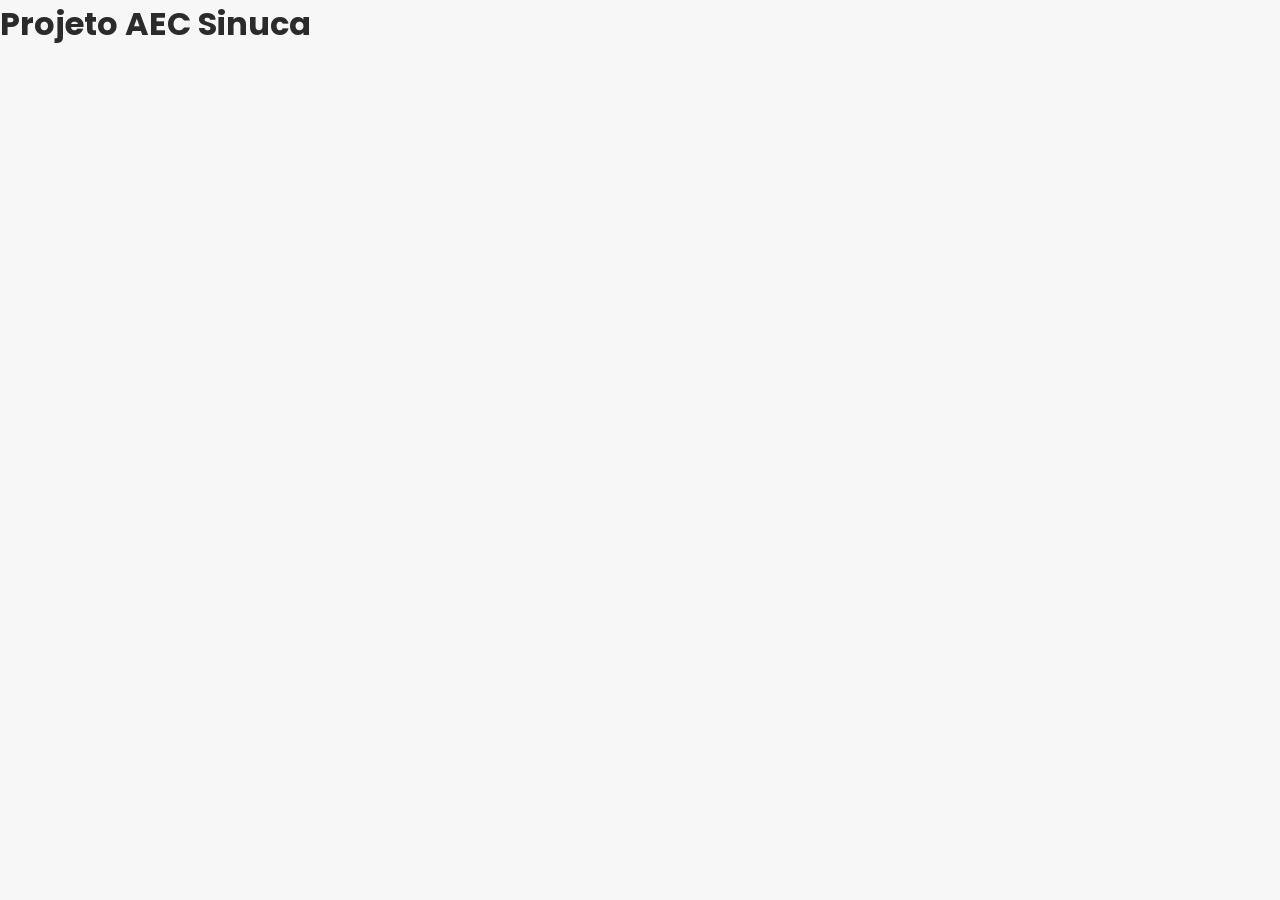
==== index.html @ 1e43daa8 "Visualização da página Home e configuração inicial do CSS e JS." ====
<!DOCTYPE html>
<html lang="pt-BR">

<head>
    <meta charset="UTF-8">
    <meta name="viewport" content="width=device-width, initial-scale=1.0">

    <title>AEC Sinuca</title>

    <link rel="icon" href="assets/favicon.ico">

    <!-- Fonte -->
    <link rel="preconnect" href="https://fonts.googleapis.com">
    <link rel="preconnect" href="https://fonts.gstatic.com" crossorigin>

    <link href="https://fonts.googleapis.com/css2?family=Poppins:wght@300;400;500;600;700&display=swap"
        rel="stylesheet">

    <!-- CSS -->
    <link rel="stylesheet" href="css/variables.css">
    <link rel="stylesheet" href="css/style.css">
    <link rel="stylesheet" href="css/layout.css">
    <link rel="stylesheet" href="css/components.css">
    <link rel="stylesheet" href="css/home.css">
</head>

<body>

    <div id="app"></div>

    <script type="module" src="js/app.js"></script>

</body>

</html>
---- css/variables.css ----
:root {

    /* Paleta */

    --primary: #653245;
    --primary-dark: #522838;
    --primary-light: #815264;

    --background: #f7f7f7;
    --surface: #ffffff;

    --text: #2b2b2b;
    --text-light: #666666;

    --border: #e6e6e6;

    /* Layout */

    --header-height: 72px;

    --radius: 14px;

    --shadow: 0 6px 20px rgba(0,0,0,.08);

    --transition: .25s ease;

}
---- css/style.css ----
*{
    margin:0;
    padding:0;
    box-sizing:border-box;
}

html{

    scroll-behavior:smooth;

}

body{

    background:var(--background);

    color:var(--text);

    font-family:'Poppins',sans-serif;

}

a{

    color:inherit;

    text-decoration:none;

}

button{

    font-family:inherit;

}

img{

    display:block;

    max-width:100%;

}
---- css/layout.css ----
#app{

    min-height:100vh;

}

.container{

    width:min(1200px,90%);

    margin:auto;

}
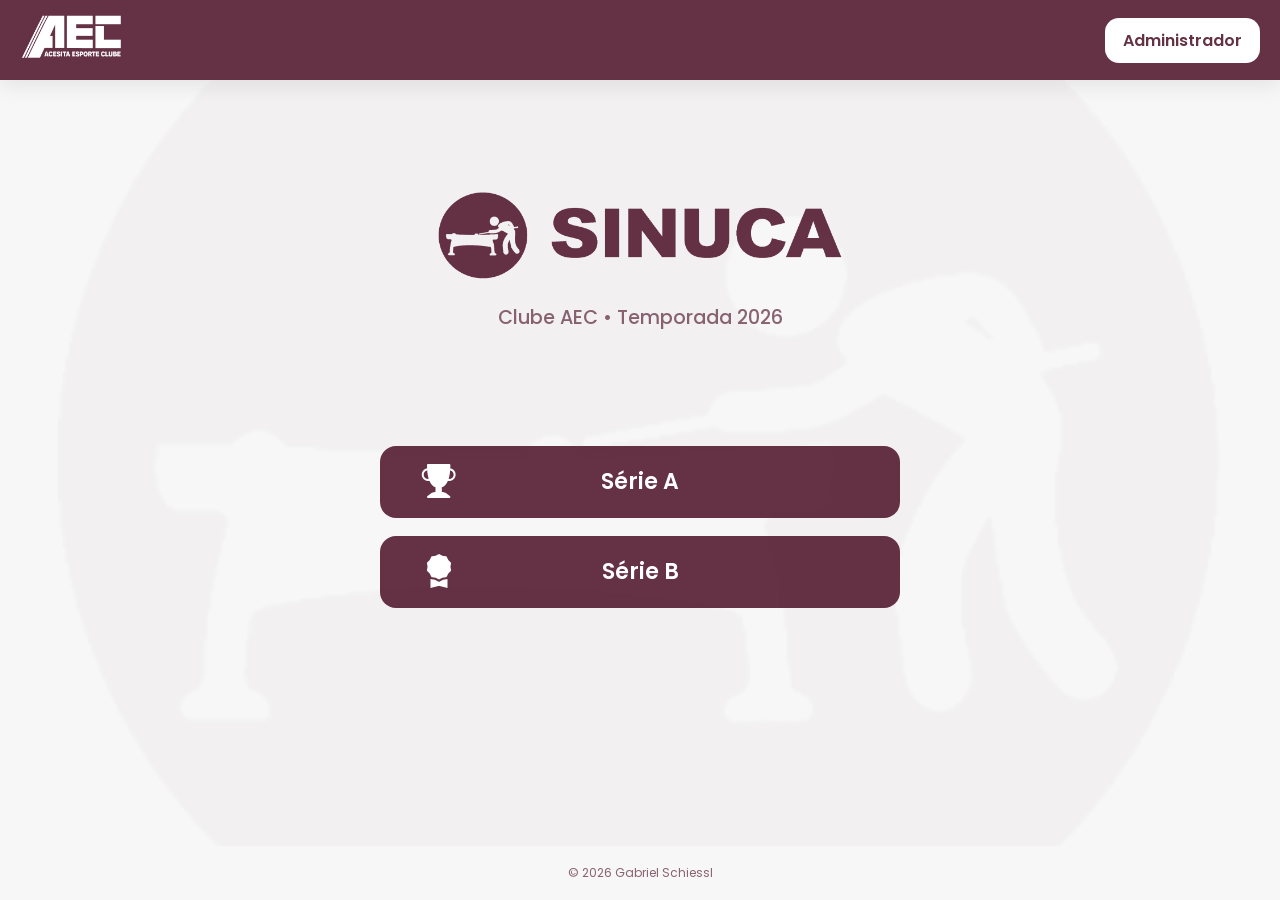
==== commit c379abca: "Página Home MVP." ====
--- a/index.html
+++ b/index.html
@@ -1,35 +1,36 @@
-<!DOCTYPE html>
+<!doctype html>
 <html lang="pt-BR">
-
-<head>
-    <meta charset="UTF-8">
-    <meta name="viewport" content="width=device-width, initial-scale=1.0">
+  <head>
+    <meta charset="UTF-8" />
+    <meta name="viewport" content="width=device-width, initial-scale=1.0" />
 
     <title>AEC Sinuca</title>
 
-    <link rel="icon" href="assets/favicon.ico">
+    <link rel="icon" href="assets/favicon.ico" />
+    <link
+      rel="stylesheet"
+      href="https://cdn.jsdelivr.net/npm/bootstrap-icons@1.13.1/font/bootstrap-icons.min.css"
+    />
+    <!-- Fonte -->
+    <link rel="preconnect" href="https://fonts.googleapis.com" />
+    <link rel="preconnect" href="https://fonts.gstatic.com" crossorigin />
 
-    <!-- Fonte -->
-    <link rel="preconnect" href="https://fonts.googleapis.com">
-    <link rel="preconnect" href="https://fonts.gstatic.com" crossorigin>
-
-    <link href="https://fonts.googleapis.com/css2?family=Poppins:wght@300;400;500;600;700&display=swap"
-        rel="stylesheet">
+    <link
+      href="https://fonts.googleapis.com/css2?family=Poppins:wght@300;400;500;600;700&display=swap"
+      rel="stylesheet"
+    />
 
     <!-- CSS -->
-    <link rel="stylesheet" href="css/variables.css">
-    <link rel="stylesheet" href="css/style.css">
-    <link rel="stylesheet" href="css/layout.css">
-    <link rel="stylesheet" href="css/components.css">
-    <link rel="stylesheet" href="css/home.css">
-</head>
+    <link rel="stylesheet" href="css/variables.css" />
+    <link rel="stylesheet" href="css/style.css" />
+    <link rel="stylesheet" href="css/layout.css" />
+    <link rel="stylesheet" href="css/components.css" />
+    <link rel="stylesheet" href="css/home.css" />
+  </head>
 
-<body>
-
+  <body>
     <div id="app"></div>
 
     <script type="module" src="js/app.js"></script>
-
-</body>
-
-</html>+  </body>
+</html>
--- a/css/variables.css
+++ b/css/variables.css
@@ -1,27 +1,36 @@
 :root {
+  /* Paleta */
 
-    /* Paleta */
+  --primary: #653245;
+  --primary-dark: #522838;
+  --primary-light: #815264;
 
-    --primary: #653245;
-    --primary-dark: #522838;
-    --primary-light: #815264;
+  --background: #f7f7f7;
+  --surface: #ffffff;
 
-    --background: #f7f7f7;
-    --surface: #ffffff;
+  --text: #2b2b2b;
+  --text-light: #666666;
 
-    --text: #2b2b2b;
-    --text-light: #666666;
+  --border: #e6e6e6;
 
-    --border: #e6e6e6;
+  /* Layout */
 
-    /* Layout */
+  --header-height: 80px;
 
-    --header-height: 72px;
+  --radius: 14px;
 
-    --radius: 14px;
+  --shadow: 0 6px 20px rgba(0, 0, 0, 0.08);
 
-    --shadow: 0 6px 20px rgba(0,0,0,.08);
+  --transition: 0.25s ease;
 
-    --transition: .25s ease;
+  /* Espaçamentos */
 
-}+  --spacing-sm: 12px;
+  --spacing-md: 20px;
+  --spacing-lg: 40px;
+  --hero-top-spacing: 60px;
+
+  /* Largura máxima dos botões */
+
+  --button-max-width: 420px;
+}
--- a/css/layout.css
+++ b/css/layout.css
@@ -1,13 +1,105 @@
-#app{
+/* Estrutura principal */
 
-    min-height:100vh;
-
+#app {
+  min-height: 100vh;
+  display: flex;
+  flex-direction: column;
 }
 
-.container{
+/* Cabeçalho */
 
-    width:min(1200px,90%);
+.header {
+  height: var(--header-height);
+  background: var(--primary);
 
-    margin:auto;
+  display: flex;
+  align-items: center;
+  justify-content: space-between;
 
-}+  padding: 0 var(--spacing-md);
+
+  color: white;
+
+  position: sticky;
+  top: 0;
+
+  z-index: 1000;
+
+  box-shadow: var(--shadow);
+}
+
+.header-left,
+.header-center,
+.header-right {
+  display: flex;
+  align-items: center;
+}
+
+.header-left {
+  width: 220px;
+}
+
+.header-center {
+  flex: 1;
+  justify-content: center;
+}
+
+.header-right {
+  gap: 12px;
+  justify-content: flex-end;
+}
+
+.admin-desktop {
+  display: flex;
+}
+
+.admin-mobile {
+  display: none;
+}
+
+/* Conteúdo */
+
+main {
+  flex: 1;
+}
+
+.container {
+  width: min(1200px, 92%);
+  margin: auto;
+}
+
+.logo {
+  height: 70px;
+
+  transition: 0.25s ease;
+}
+
+/* ===========================
+   Responsividade
+=========================== */
+
+@media (max-width: 768px) {
+  .header {
+    padding: 0 16px;
+  }
+
+  .header-left {
+    width: auto;
+  }
+
+  .header-right {
+    width: auto;
+  }
+
+  .logo {
+    height: 56px;
+  }
+
+  .admin-desktop {
+    display: none;
+  }
+
+  .admin-mobile {
+    display: flex;
+  }
+}
--- a/css/components.css
+++ b/css/components.css
@@ -0,0 +1,147 @@
+/* Botão principal */
+
+.btn {
+  border: none;
+
+  cursor: pointer;
+
+  padding: 14px 28px;
+
+  border-radius: var(--radius);
+
+  background: var(--primary);
+
+  color: white;
+
+  font-size: 16px;
+
+  font-weight: 600;
+
+  transition: var(--transition);
+
+  min-height: 56px;
+}
+
+.btn:hover {
+  background: var(--primary-dark);
+}
+
+/* Botão grande */
+
+.btn-large {
+  width: 100%;
+
+  max-width: var(--button-max-width);
+
+  height: 60px;
+
+  font-size: 18px;
+}
+
+.btn-outline {
+  background: white;
+
+  color: var(--primary);
+
+  border: none;
+
+  min-height: 44px;
+
+  padding: 10px 18px;
+}
+
+.btn-outline:hover {
+  background: var(--primary-dark);
+
+  color: white;
+}
+
+.icon-button {
+  width: 44px;
+
+  height: 44px;
+
+  background: none;
+
+  border: none;
+
+  color: white;
+
+  cursor: pointer;
+
+  display: flex;
+
+  align-items: center;
+
+  justify-content: center;
+
+  transition: 0.25s;
+}
+
+.icon-button i {
+  font-size: 30px;
+}
+
+.icon-button:hover {
+  transform: scale(1.12);
+
+  opacity: 0.8;
+}
+
+.menu-button {
+  width: 100%;
+
+  max-width: 520px;
+
+  height: 72px;
+
+  display: grid;
+
+  grid-template-columns: 70px 1fr;
+
+  align-items: center;
+
+  padding: 0 24px;
+
+  border: none;
+
+  border-radius: 16px;
+
+  background: var(--primary);
+
+  color: white;
+
+  cursor: pointer;
+
+  transition: 0.25s;
+}
+
+.menu-button:hover {
+  background: var(--primary-dark);
+
+  transform: translateX(6px);
+}
+
+.menu-button span {
+  font-size: 22px;
+
+  font-weight: 600;
+
+  text-align: center;
+
+  transform: translateX(-35px);
+}
+
+.menu-button i {
+  font-size: 34px;
+
+  justify-self: center;
+}
+
+.trophy-gold {
+  color: #d4af37;
+}
+
+.trophy-silver {
+  color: #c0c0c0;
+}
--- a/css/home.css
+++ b/css/home.css
@@ -0,0 +1,117 @@
+.home-container {
+  display: flex;
+
+  flex-direction: column;
+
+  min-height: calc(100vh - var(--header-height));
+}
+
+main {
+  flex: 1;
+
+  display: flex;
+
+  flex-direction: column;
+}
+
+.hero {
+  flex: 1;
+
+  display: flex;
+
+  flex-direction: column;
+
+  align-items: center;
+
+  justify-content: flex-start;
+
+  padding: 40px 20px 30px;
+
+  position: relative;
+
+  overflow: hidden;
+}
+
+.hero::before {
+  content: "";
+
+  position: absolute;
+
+  inset: 0;
+
+  background: url("../assets/images/esporte_icone_grena.png") center center
+    no-repeat;
+
+  background-size: 95%;
+
+  opacity: 0.03;
+
+  pointer-events: none;
+}
+
+.hero h1 {
+  font-size: clamp(2rem, 6vw, 3rem);
+}
+
+.hero p {
+  font-size: clamp(1rem, 3vw, 1.2rem);
+}
+
+.buttons {
+  width: 100%;
+
+  max-width: 560px;
+
+  margin-top: 30px;
+
+  display: flex;
+
+  flex-direction: column;
+
+  align-items: center;
+
+  gap: 18px;
+}
+
+.hero-logo {
+  width: 430px;
+
+  max-width: 90%;
+
+  margin-top: var(--hero-top-spacing);
+
+  margin-bottom: 16px;
+}
+
+.hero-subtitle {
+  color: var(--primary);
+
+  opacity: 0.75;
+
+  font-size: clamp(1rem, 3vw, 1.2rem);
+
+  font-weight: 500;
+
+  margin-bottom: 84px;
+}
+
+footer {
+  margin-top: auto;
+
+  padding: 18px 0;
+
+  text-align: center;
+
+  color: var(--primary);
+
+  opacity: 0.75;
+
+  font-size: 12px;
+}
+
+@media (max-width: 768px) {
+  .hero {
+    padding: 20px;
+  }
+
+}
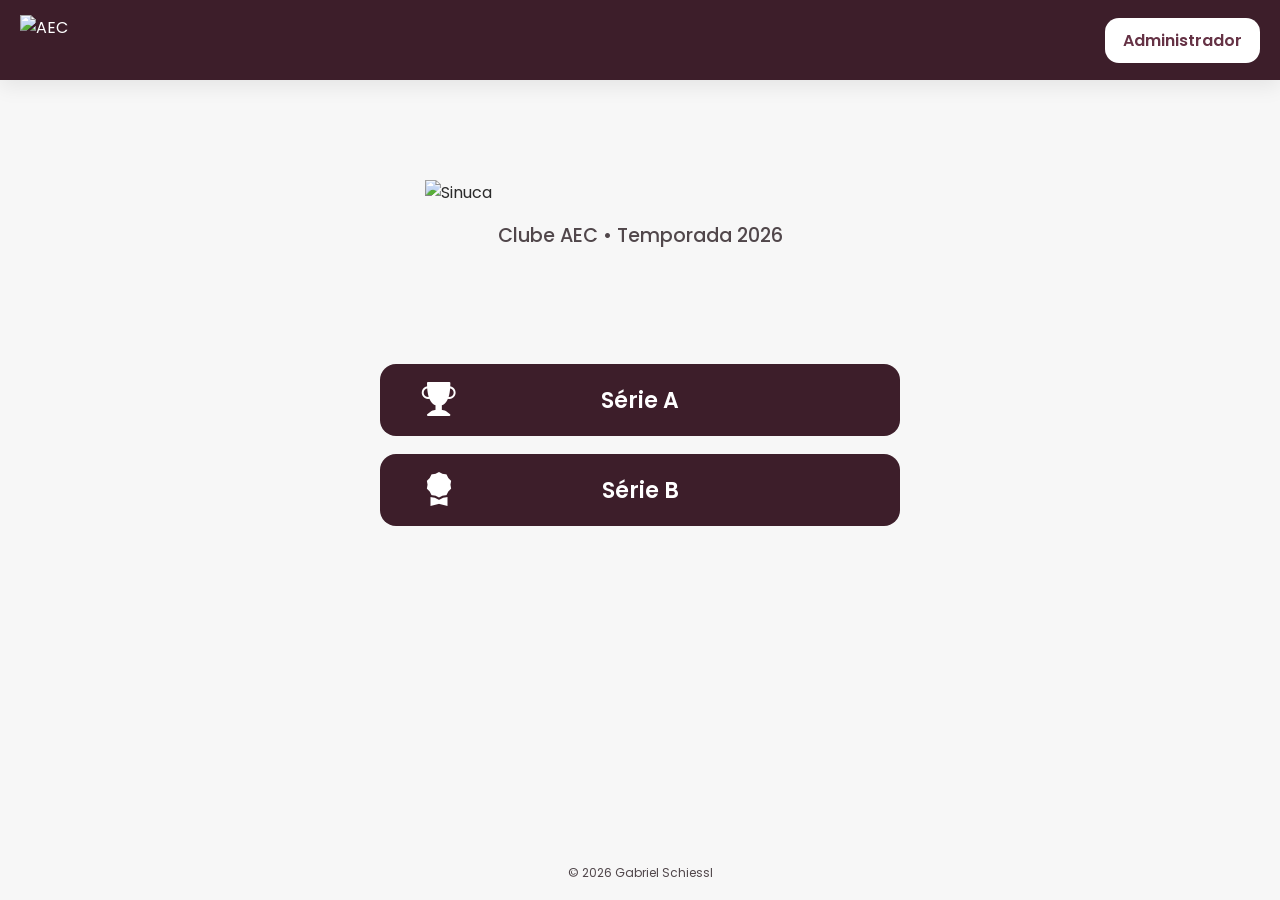
==== commit f9ff36e2: "feat: finalizar navegação e interface da Série A" ====
--- a/index.html
+++ b/index.html
@@ -6,7 +6,23 @@
 
     <title>AEC Sinuca</title>
 
-    <link rel="icon" href="assets/favicon.ico" />
+    <link rel="icon" href="assets/icons/favicon.ico" />
+    <script>
+      const restoredRoute = new URLSearchParams(window.location.search).get("route");
+      const basePath =
+        window.location.hostname === "127.0.0.1" ||
+        window.location.hostname === "localhost"
+          ? ""
+          : "/sinuca-aec";
+
+      if (restoredRoute) {
+        window.history.replaceState(
+          {},
+          "",
+          `${basePath}${restoredRoute}${window.location.hash}`,
+        );
+      }
+    </script>
     <link
       rel="stylesheet"
       href="https://cdn.jsdelivr.net/npm/bootstrap-icons@1.13.1/font/bootstrap-icons.min.css"
--- a/css/variables.css
+++ b/css/variables.css
@@ -4,7 +4,7 @@
   --primary: #653245;
   --primary-dark: #522838;
   --primary-light: #815264;
-
+  --primary-extralight: #d9a6b3;
   --background: #f7f7f7;
   --surface: #ffffff;
 
@@ -33,4 +33,25 @@
   /* Largura máxima dos botões */
 
   --button-max-width: 420px;
+
+  /* ==========================
+    Superfícies do sistema
+  ========================== */
+
+  --page-bg: #1a0d12; /* --surface */
+  --panel-bg: #3d1e2a; /* --card */
+  --surface-darkest: #311821; /* --pitch */
+
+  --border: #5b2d3e;
+  --border-highlight: #7d5161; /* --green-mid */
+
+  --text-primary: #f1edee; /* --text */
+  --text-muted: #b197a0; /* --muted */
+  
+  --text-extralight: rgba(255,255,255,.55); /* cor do texto no tabs */
+  --accent: #714153; /* --green */
+  --group-bg: #25121b; /* Background do group-container */
+  --surface-black: #10070b; /* --dark */
+  --tab-accent: #ab2959; /* cor do tab selecionado */
+  --card-live: #220f16; /* cor do header e border do card de partida ao vivo */
 }
--- a/css/layout.css
+++ b/css/layout.css
@@ -10,7 +10,7 @@
 
 .header {
   height: var(--header-height);
-  background: var(--primary);
+  background: var(--panel-bg);
 
   display: flex;
   align-items: center;
@@ -21,6 +21,7 @@
   color: white;
 
   position: sticky;
+
   top: 0;
 
   z-index: 1000;
@@ -41,7 +42,114 @@
 
 .header-center {
   flex: 1;
-  justify-content: center;
+  position: absolute;
+
+  left: 50%;
+
+  transform: translateX(-50%);
+  pointer-events: none;
+  font-size: 2rem;
+
+  font-weight: 700;
+
+  max-width: 45%;
+
+  white-space: nowrap;
+
+  overflow: hidden;
+
+  text-overflow: ellipsis;
+}
+
+.header-center.has-division-selector {
+  overflow: visible;
+}
+
+.division-selector {
+  position: relative;
+  pointer-events: auto;
+}
+
+.division-selector-toggle {
+  display: flex;
+  align-items: center;
+  gap: 7px;
+  padding: 8px 4px;
+  border: 0;
+  background: transparent;
+  color: inherit;
+  font-size: inherit;
+  font-weight: inherit;
+  cursor: pointer;
+}
+
+.division-selector-arrow {
+  font-size: 0.7rem;
+  transition: transform 0.2s ease;
+}
+
+.division-selector.is-open .division-selector-arrow {
+  transform: rotate(180deg);
+}
+
+.division-dropdown {
+  display: none;
+  position: absolute;
+  top: calc(100% + 8px);
+  left: 0;
+  width: 100%;
+  min-width: 100%;
+  padding: 0;
+  border: 1px solid var(--border);
+  border-radius: 10px;
+  background: var(--panel-bg);
+  box-shadow: var(--shadow);
+}
+
+.division-selector.is-open .division-dropdown {
+  display: block;
+}
+
+.division-dropdown-item {
+  width: 100%;
+  display: flex;
+  align-items: center;
+  gap: 7px;
+  padding: 8px 4px;
+  border: 0;
+  border-radius: 7px;
+  background: transparent;
+  color: white;
+  font-size: inherit;
+  font-weight: inherit;
+  white-space: nowrap;
+  cursor: pointer;
+  transition: background 0.2s ease;
+}
+
+.division-dropdown-item:hover,
+.division-dropdown-item:focus-visible {
+  background: var(--primary-light);
+  outline: none;
+}
+
+.division-dropdown-icon {
+  width: 40px;
+  height: 40px;
+  object-fit: contain;
+}
+
+.division-dropdown-arrow-spacer {
+  width: 0.7rem;
+  flex: 0 0 0.7rem;
+}
+
+.header-center-icon {
+  width: 40px;
+  height: 40px;
+
+  object-fit: contain;
+  margin-right: 8px;
 }
 
 .header-right {
@@ -69,16 +177,30 @@
 }
 
 .logo {
-  height: 70px;
+  height: 50px;
 
   transition: 0.25s ease;
+
+  cursor: pointer;
+
+  user-select: none;
+
+  transition: transform 0.2s ease;
+}
+
+.logo:hover {
+  transform: scale(1.04);
+}
+
+.logo:active {
+  transform: scale(0.98);
 }
 
 /* ===========================
    Responsividade
 =========================== */
 
-@media (max-width: 768px) {
+@media (max-width: 480px) {
   .header {
     padding: 0 16px;
   }
@@ -87,6 +209,15 @@
     width: auto;
   }
 
+  .header-left .logo {
+    height: 35px;
+  }
+
+  .header-center {
+    font-size: 1.7rem;
+    font-weight: 600;
+  }
+
   .header-right {
     width: auto;
   }
@@ -102,4 +233,35 @@
   .admin-mobile {
     display: flex;
   }
-}
+
+  .header-center-icon {
+    width: 30px;
+    height: 30px;
+  }
+
+  .division-selector-toggle .header-center-icon {
+    order: 1;
+  }
+
+  .division-selector-toggle .header-title {
+    order: 2;
+  }
+
+  .division-selector-arrow {
+    order: 3;
+  }
+
+  .division-dropdown-arrow-spacer {
+    order: 3;
+  }
+
+  .division-dropdown-icon {
+    width: 30px;
+    height: 30px;
+    order: 1;
+  }
+
+  .division-dropdown-item span:not(.division-dropdown-arrow-spacer) {
+    order: 2;
+  }
+}
--- a/css/components.css
+++ b/css/components.css
@@ -23,7 +23,7 @@
 }
 
 .btn:hover {
-  background: var(--primary-dark);
+  background: var(--surface-black);
 }
 
 /* Botão grande */
@@ -51,7 +51,7 @@
 }
 
 .btn-outline:hover {
-  background: var(--primary-dark);
+  background: var(--surface-black);
 
   color: white;
 }
@@ -107,7 +107,7 @@
 
   border-radius: 16px;
 
-  background: var(--primary);
+  background: var(--panel-bg);
 
   color: white;
 
@@ -117,7 +117,7 @@
 }
 
 .menu-button:hover {
-  background: var(--primary-dark);
+  background: var(--group-bg);
 
   transform: translateX(6px);
 }
@@ -138,10 +138,739 @@
   justify-self: center;
 }
 
-.trophy-gold {
-  color: #d4af37;
-}
-
-.trophy-silver {
-  color: #c0c0c0;
-}
+/* ABAS DO CAMPEONATO */
+
+.tabs {
+  background: var(--surface-black);
+
+  width: 100%;
+
+  display: flex;
+
+  justify-content: center;
+
+  gap: 8px;
+
+  position: sticky;
+
+  top: var(--header-height);
+
+  z-index: 999;
+
+  box-shadow: 0 2px 8px rgba(0, 0, 0, 0.18);
+}
+
+.tab-button {
+  display: flex;
+  align-items: center;
+  justify-content: center;
+  gap: 7px;
+  flex: 1;
+
+  max-width: 180px;
+
+  height: 48px;
+
+  border: none;
+
+  background: transparent;
+
+  color: var(--text-extralight);
+
+  font-size: 16px;
+
+  font-weight: 600;
+
+  cursor: pointer;
+
+  position: relative;
+
+  transition: 0.25s;
+}
+
+.tab-button i {
+  font-size: 1rem;
+}
+
+.tab-button:hover {
+  color: var(--surface);
+}
+
+/* aba selecionada */
+
+.tab-button.active {
+  color: var(--tab-accent);
+}
+
+/* linha inferior */
+
+.tab-button.active::after {
+  content: "";
+
+  position: absolute;
+
+  bottom: -2px;
+
+  left: 20%;
+
+  width: 60%;
+
+  height: 3px;
+
+  background: var(--tab-accent);
+
+  border-radius: 10px;
+}
+
+.section-heading-title {
+  max-width: 980px;
+  margin: auto;
+  font-family: "Barlow Condensed", sans-serif;
+  font-size: 1.4rem;
+  font-weight: 900;
+  text-transform: uppercase;
+  letter-spacing: 0.06em;
+  color: white;
+  display: flex;
+  align-items: center;
+  gap: 10px;
+}
+
+.section-heading-title i {
+  color: white;
+  font-size: 1.25rem;
+}
+
+.section-heading-title::after {
+  content: "";
+  flex: 1;
+  height: 2px;
+  background: var(--border);
+}
+
+.player {
+  font-weight: 600;
+}
+
+.score {
+  order: 2;
+}
+
+.score-inputs {
+  display: flex;
+
+  align-items: center;
+
+  gap: 8px;
+}
+
+.score-box {
+  width: 52px;
+
+  text-align: center;
+
+  background: var(--panel-bg);
+
+  border: 2px solid var(--border);
+
+  border-radius: 8px;
+
+  color: var(--tab-accent);
+
+  font-size: 1.3rem;
+
+  font-family: "Barlow Condensed", sans-serif;
+
+  font-weight: 700;
+
+  outline: none;
+
+  cursor: pointer;
+
+  padding: 8px 4px;
+}
+
+.score-box:focus {
+  background: var(--panel-bg);
+  border-color: var(--accent);
+}
+
+.score-box:disabled {
+  background: #e9ecef;
+  color: #7f8c8d;
+  cursor: not-allowed;
+  border-color: #bdc3c7;
+}
+
+.score-x {
+  color: var(--text-muted);
+
+  font-size: 1rem;
+
+  font-weight: 800;
+}
+
+.match-footer {
+  padding: 10px 16px;
+
+  border-top: 1px solid var(--border);
+
+  background: rgba(255, 255, 255, 0.02);
+
+  color: var(--text-muted);
+
+  font-size: 0.78rem;
+}
+
+.serie-page {
+  background: var(--page-bg);
+
+  min-height: calc(100vh - var(--header-height));
+
+  width: 100%;
+
+  margin: 0 auto;
+
+  padding: 20px;
+}
+
+.serie-title {
+  font-size: 1.7rem;
+
+  font-weight: 700;
+
+  text-align: center;
+
+  color: var(--text-primary);
+}
+
+.round-select {
+  width: 270px;
+
+  height: 42px;
+
+  padding: 0 14px;
+
+  border-radius: 10px;
+
+  background: var(--panel-bg);
+
+  color: var(--text-primary);
+
+  border: 1px solid var(--border);
+
+  font-size: 15px;
+
+  font-weight: 600;
+
+  cursor: pointer;
+
+  border-color: var(--border);
+}
+
+.round-select:focus {
+  border-color: var(--accent);
+}
+
+.filters {
+  width: 100%;
+
+  display: flex;
+
+  justify-content: center;
+
+  gap: 24px;
+
+  margin-bottom: 25px;
+
+  flex-wrap: wrap;
+
+  position: sticky;
+
+  top: calc(var(--header-height) + 48px);
+
+  z-index: 998;
+
+  padding: 12px 0;
+
+  isolation: isolate;
+}
+
+.filters.is-stuck::before {
+  content: "";
+  position: absolute;
+  z-index: -1;
+  top: 0;
+  bottom: -14px;
+  left: -24px;
+  right: -24px;
+  pointer-events: none;
+  background: linear-gradient(
+    to bottom,
+    var(--panel-bg) 0,
+    var(--panel-bg) calc(100% - 14px),
+    transparent 100%
+  );
+}
+
+.filter-group {
+  display: flex;
+
+  flex-direction: column;
+
+  gap: 8px;
+
+  width: 260px;
+}
+
+.filter-title {
+  display: flex;
+
+  align-items: center;
+
+  gap: 8px;
+
+  color: var(--text-muted);
+
+  font-size: 15px;
+
+  font-weight: 600;
+}
+
+.filter-title i {
+  font-size: 18px;
+}
+
+.round-group {
+  background: var(--group-bg);
+
+  border: 1px dashed var(--tab-accent);
+
+  border-radius: 12px;
+
+  padding: 18px;
+
+  overflow: hidden;
+
+  margin-bottom: 24px;
+
+  box-shadow: var(--shadow);
+}
+
+.round-header {
+  color: white;
+
+  display: flex;
+
+  justify-content: space-between;
+
+  align-items: center;
+
+  flex-wrap: wrap;
+}
+
+.round-status-badge {
+  display: inline-block;
+  padding: 2px 9px;
+  border-radius: 12px;
+  font-size: 0.73rem;
+  font-weight: 700;
+  text-transform: uppercase;
+  letter-spacing: 0.05em;
+}
+
+.round-status-badge.soon {
+  background: #e0f2fe;
+
+  color: #0369a1;
+}
+
+.round-status-badge.live {
+  background: #fee2e2;
+
+  color: #dc2626;
+
+  animation: badgePulse 1.4s ease-in-out infinite;
+}
+
+.round-status-badge.done {
+  background: #93f7a9;
+
+  color: #0a7235;
+}
+
+.round-title {
+  background: var(--surface-darkest);
+
+  color: white;
+
+  border-radius: 6px;
+
+  padding: 4px 16px;
+
+  margin: 0px 0px 14px;
+
+  display: flex;
+
+  align-items: center;
+
+  gap: 10px;
+
+  font-size: 1.05rem;
+
+  font-weight: 700;
+}
+
+.round-title i {
+  font-size: 22px;
+}
+
+.round-matches {
+  display: block;
+}
+
+.round-panel {
+  max-width: 980px;
+
+  margin: 24px auto;
+
+  background: var(--panel-bg);
+
+  border-radius: 12px;
+
+  border: 1px solid var(--border);
+
+  padding: 24px;
+
+  box-shadow: var(--shadow);
+}
+
+.loading-state,
+.error-state {
+  min-height: 180px;
+  display: flex;
+  flex-direction: column;
+  align-items: center;
+  justify-content: center;
+  gap: 14px;
+  color: var(--text-muted);
+  text-align: center;
+}
+
+.loading-spinner {
+  width: 36px;
+  height: 36px;
+  border: 3px solid var(--border);
+  border-top-color: var(--tab-accent);
+  border-radius: 50%;
+  animation: loadingSpin 0.8s linear infinite;
+}
+
+.error-state i {
+  color: var(--tab-accent);
+  font-size: 2rem;
+}
+
+@keyframes loadingSpin {
+  to {
+    transform: rotate(360deg);
+  }
+}
+
+@media (prefers-reduced-motion: reduce) {
+  .loading-spinner {
+    animation-duration: 1.8s;
+  }
+}
+
+.match-card {
+  background: var(--panel-bg);
+
+  border: 1.5px solid var(--border);
+
+  border-radius: 10px;
+
+  overflow: hidden;
+
+  margin-bottom: 12px;
+}
+
+.match-card.live .match-header {
+  background: var(--card-live);
+}
+
+.match-card.live,
+.match-card.live .match-footer {
+  animation: borderPulse 1.4s ease-in-out infinite;
+}
+
+@keyframes borderPulse {
+  0%,
+  100% {
+    border-color: var(--border);
+  }
+
+  50% {
+    border-color: rgba(145, 45, 62, 0.55);
+  }
+}
+
+.live-dot {
+  width: 8px;
+  height: 8px;
+  border-radius: 50%;
+  background: #ff3b30;
+
+  display: inline-block;
+  margin-right: 6px;
+
+  animation: livePulse 1.4s ease-in-out infinite;
+}
+
+@keyframes livePulse {
+  0%,
+  100% {
+    transform: scale(1);
+    opacity: 1;
+  }
+
+  50% {
+    transform: scale(1.35);
+    opacity: 0.45;
+  }
+}
+
+.match-header {
+  background: var(--surface-darkest);
+
+  color: rgba(255, 255, 255, 0.8);
+
+  display: flex;
+
+  justify-content: space-between;
+
+  align-items: center;
+
+  padding: 5px 14px;
+
+  font-size: 0.72rem;
+
+  font-weight: 600;
+
+  letter-spacing: 0.07em;
+
+  text-transform: uppercase;
+}
+
+.match-body {
+  display: flex;
+
+  align-items: center;
+
+  justify-content: space-between;
+
+  padding: 14px 16px;
+  gap: 8px;
+}
+
+.player-name {
+  flex: 1;
+
+  text-align: center;
+
+  color: var(--text-primary);
+
+  font-family: "Barlow Condensed", sans-serif;
+
+  font-size: 1.05rem;
+
+  font-weight: 700;
+}
+
+.match-footer {
+  padding: 8px 16px;
+
+  border-top: 1px solid var(--border);
+
+  font-size: 0.9rem;
+
+  color: var(--text-extralight);
+
+  text-align: center;
+}
+
+.score-box {
+  width: 48px;
+
+  height: 42px;
+
+  border: 2px solid var(--primary-light);
+
+  border-radius: 10px;
+
+  background: white;
+
+  display: flex;
+
+  align-items: center;
+
+  justify-content: center;
+
+  font-size: 1.15rem;
+
+  font-weight: 700;
+
+  color: var(--primary);
+
+  transition: 0.25s;
+}
+
+.score-box select,
+select.score-box {
+  appearance: none;
+
+  outline: none;
+
+  cursor: pointer;
+}
+
+.status-badge {
+  display: inline-block;
+  padding: 2px 9px;
+  border-radius: 12px;
+  font-size: 0.73rem;
+  font-weight: 700;
+  text-transform: uppercase;
+  letter-spacing: 0.05em;
+}
+
+.status-soon {
+  background: #e0f2fe;
+
+  color: #0369a1;
+}
+
+.status-live {
+  background: #fee2e2;
+
+  color: #dc2626;
+
+  animation: badgePulse 1.4s ease-in-out infinite;
+}
+
+.status-done {
+  background: #93f7a9;
+
+  color: #0a7235;
+}
+
+@keyframes badgePulse {
+  0%,
+  100% {
+    opacity: 1;
+  }
+
+  50% {
+    opacity: 0.55;
+  }
+}
+
+@media (max-width: 680px) {
+  .round-header {
+    display: flex;
+    align-items: flex-start;
+    justify-content: space-between;
+    gap: 12px;
+    flex-wrap: nowrap;
+    margin: 0 0 14px;
+  }
+
+  .round-status-badges {
+    display: flex;
+    flex-direction: column;
+    align-items: flex-end;
+    gap: 5px;
+    flex-wrap: nowrap;
+    margin-left: auto;
+  }
+
+  .round-status-badge {
+    justify-content: center;
+    width: max-content;
+  }
+}
+
+@media (max-width: 480px) {
+  .tabs {
+    bottom: 0;
+
+    border-bottom: none;
+  }
+
+  .tab-button {
+    font-size: 14px;
+  }
+
+  .player-name {
+    font-size: 1rem;
+  }
+
+  .score {
+    order: 3;
+  }
+
+  .filters {
+    flex-direction: row;
+
+    align-items: flex-start;
+
+    gap: 10px;
+  }
+
+  .filter-group {
+    flex: 1;
+    min-width: 0;
+    width: auto;
+  }
+
+  .filter-title {
+    min-height: 38px;
+    font-size: 12px;
+    line-height: 1.25;
+  }
+
+  .round-select {
+    max-width: none;
+    width: 100%;
+    padding: 0 8px;
+    font-size: 12px;
+  }
+
+  .match-body {
+    flex-direction: column;
+    gap: 10px;
+  }
+
+  .player-name {
+    font-size: 1rem;
+  }
+
+  .score-box {
+    width: 48px;
+
+    font-size: 1.1rem;
+  }
+
+  .status-badge {
+    align-self: flex-start;
+  }
+
+  .round-panel {
+    padding: 18px;
+  }
+
+  .filters.is-stuck::before {
+    left: -18px;
+    right: -18px;
+  }
+}
--- a/css/home.css
+++ b/css/home.css
@@ -30,23 +30,6 @@
   position: relative;
 
   overflow: hidden;
-}
-
-.hero::before {
-  content: "";
-
-  position: absolute;
-
-  inset: 0;
-
-  background: url("../assets/images/esporte_icone_grena.png") center center
-    no-repeat;
-
-  background-size: 95%;
-
-  opacity: 0.03;
-
-  pointer-events: none;
 }
 
 .hero h1 {
@@ -84,7 +67,7 @@
 }
 
 .hero-subtitle {
-  color: var(--primary);
+  color: var(--page-bg);
 
   opacity: 0.75;
 
@@ -102,16 +85,27 @@
 
   text-align: center;
 
-  color: var(--primary);
+  color: var(--page-bg);
 
   opacity: 0.75;
 
   font-size: 12px;
+  
+  background: none;
 }
 
-@media (max-width: 768px) {
+.footer-light {
+
+    color: var(--text-primary);
+
+}
+
+@media (max-width: 480px) {
   .hero {
     padding: 20px;
   }
 
+  .hero::before {
+  background-size: 95%;
 }
+}
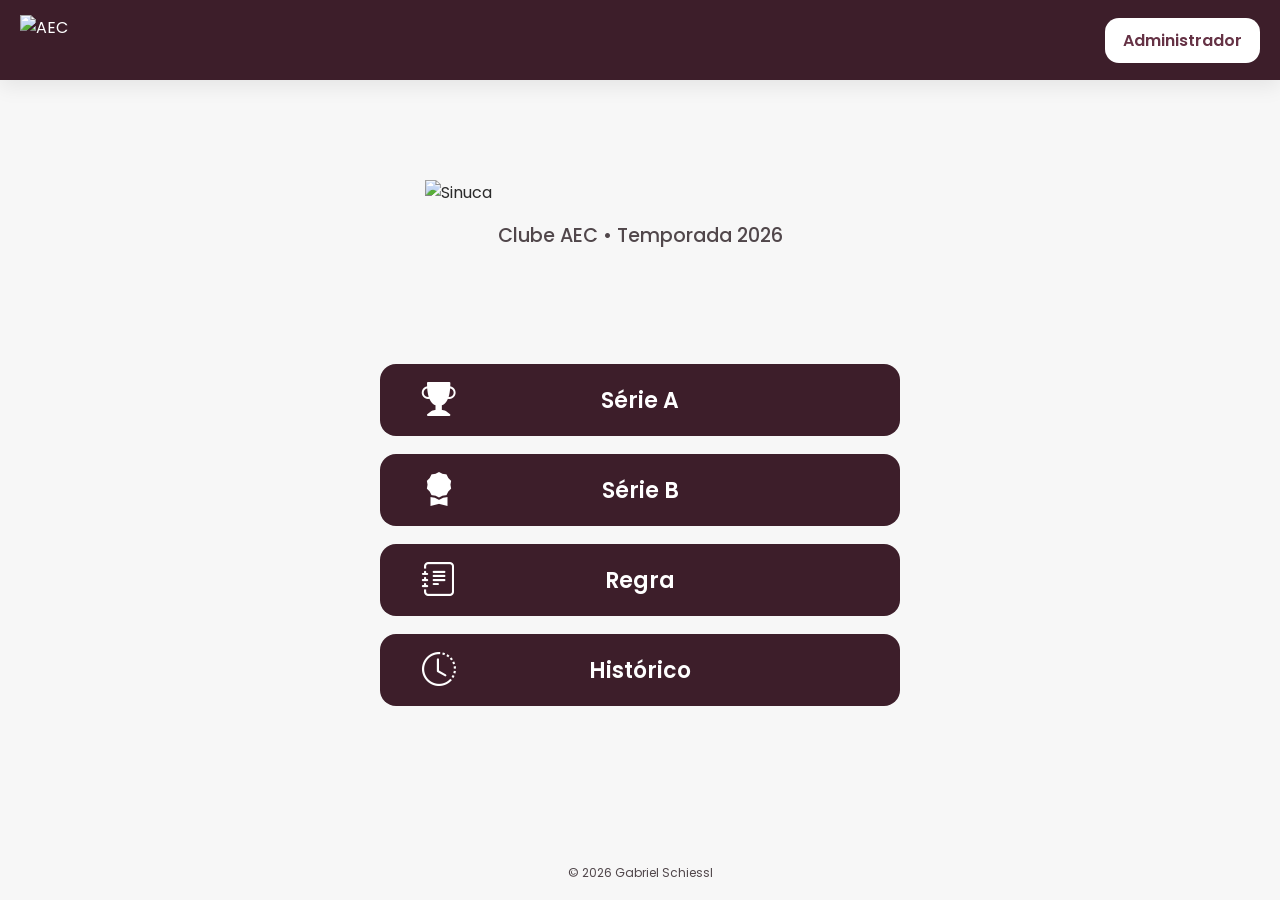
==== commit 70d98492: "Migração para MySQL." ====
--- a/index.html
+++ b/index.html
@@ -8,7 +8,8 @@
 
     <link rel="icon" href="assets/icons/favicon.ico" />
     <script>
-      const restoredRoute = new URLSearchParams(window.location.search).get("route");
+      const routeParams = new URLSearchParams(window.location.search);
+      const restoredRoute = routeParams.get("route");
       const basePath =
         window.location.hostname === "127.0.0.1" ||
         window.location.hostname === "localhost"
@@ -16,10 +17,12 @@
           : "/sinuca-aec";
 
       if (restoredRoute) {
+        routeParams.delete("route");
+        const remainingQuery = routeParams.toString();
         window.history.replaceState(
           {},
           "",
-          `${basePath}${restoredRoute}${window.location.hash}`,
+          `${basePath}${restoredRoute}${remainingQuery ? `?${remainingQuery}` : ""}${window.location.hash}`,
         );
       }
     </script>
@@ -32,7 +35,7 @@
     <link rel="preconnect" href="https://fonts.gstatic.com" crossorigin />
 
     <link
-      href="https://fonts.googleapis.com/css2?family=Poppins:wght@300;400;500;600;700&display=swap"
+      href="https://fonts.googleapis.com/css2?family=Barlow+Condensed:wght@700;900&family=Poppins:wght@300;400;500;600;700&display=swap"
       rel="stylesheet"
     />
 
@@ -42,6 +45,7 @@
     <link rel="stylesheet" href="css/layout.css" />
     <link rel="stylesheet" href="css/components.css" />
     <link rel="stylesheet" href="css/home.css" />
+    <script src="https://accounts.google.com/gsi/client" async defer></script>
   </head>
 
   <body>
--- a/css/style.css
+++ b/css/style.css
@@ -7,6 +7,10 @@
 html{
 
     scroll-behavior:smooth;
+
+    -webkit-text-size-adjust:100%;
+
+    text-size-adjust:100%;
 
 }
 
@@ -40,4 +44,4 @@
 
     max-width:100%;
 
-}+}
--- a/css/layout.css
+++ b/css/layout.css
@@ -71,10 +71,12 @@
 }
 
 .division-selector-toggle {
+  position: relative;
   display: flex;
   align-items: center;
+  justify-content: center;
   gap: 7px;
-  padding: 8px 4px;
+  padding: 8px 24px;
   border: 0;
   background: transparent;
   color: inherit;
@@ -84,8 +86,14 @@
 }
 
 .division-selector-arrow {
+  position: absolute;
+  left: 6px;
   font-size: 0.7rem;
   transition: transform 0.2s ease;
+}
+
+.division-selector-toggle .header-center-icon {
+  margin-right: 6px;
 }
 
 .division-selector.is-open .division-selector-arrow {
@@ -114,6 +122,7 @@
   width: 100%;
   display: flex;
   align-items: center;
+  justify-content: center;
   gap: 7px;
   padding: 8px 4px;
   border: 0;
@@ -136,12 +145,8 @@
 .division-dropdown-icon {
   width: 40px;
   height: 40px;
+  margin-right: 6px;
   object-fit: contain;
-}
-
-.division-dropdown-arrow-spacer {
-  width: 0.7rem;
-  flex: 0 0 0.7rem;
 }
 
 .header-center-icon {
@@ -165,6 +170,43 @@
   display: none;
 }
 
+.admin-header-session.is-hidden {
+  display: none !important;
+}
+
+.admin-title-logo {
+  display: block;
+  width: 170px;
+  max-height: 58px;
+  object-fit: contain;
+}
+
+@media (max-width: 560px) {
+  .header-left {
+    width: auto;
+  }
+
+  .header-left .logo {
+    height: 35px;
+  }
+
+  .admin-desktop {
+    display: none;
+  }
+
+  .admin-mobile {
+    display: flex;
+  }
+
+  .rules-title-icon {
+    display: none;
+  }
+
+  .header-center .rules-title-text {
+    font-size: 1.25rem;
+  }
+}
+
 /* Conteúdo */
 
 main {
@@ -234,6 +276,11 @@
     display: flex;
   }
 
+  .admin-title-logo {
+    width: 118px;
+    max-height: 48px;
+  }
+
   .header-center-icon {
     width: 30px;
     height: 30px;
@@ -248,11 +295,15 @@
   }
 
   .division-selector-arrow {
+    position: static;
     order: 3;
-  }
-
-  .division-dropdown-arrow-spacer {
-    order: 3;
+    margin-left: 4px;
+    flex: 0 0 auto;
+  }
+
+  .division-selector-toggle {
+    gap: 7px;
+    padding: 8px 6px;
   }
 
   .division-dropdown-icon {
@@ -261,7 +312,61 @@
     order: 1;
   }
 
-  .division-dropdown-item span:not(.division-dropdown-arrow-spacer) {
+  .division-dropdown-item span {
     order: 2;
   }
 }
+
+@media (max-width: 414px) {
+  .header-left .logo {
+    height: 31px;
+  }
+
+  .header-center {
+    font-size: 1.5rem;
+  }
+
+  .division-selector-toggle .header-center-icon,
+  .division-dropdown-icon {
+    width: 27px;
+    height: 27px;
+  }
+}
+
+@media (max-width: 360px) {
+  :root {
+    --header-height: 70px;
+  }
+
+  .header {
+    padding-inline: 12px;
+  }
+
+  .header-left .logo {
+    height: 27px;
+  }
+
+  .header-center {
+    font-size: 1.25rem;
+  }
+
+  .division-selector-toggle {
+    gap: 3px;
+    padding-inline: 3px;
+  }
+
+  .division-selector-toggle .header-center-icon,
+  .division-dropdown-icon {
+    width: 23px;
+    height: 23px;
+  }
+
+  .division-selector-toggle .header-center-icon {
+    margin-right: 1px;
+  }
+
+  .division-selector-arrow {
+    margin-left: 1px;
+    font-size: 0.6rem;
+  }
+}
--- a/css/components.css
+++ b/css/components.css
@@ -179,7 +179,9 @@
 
   font-size: 16px;
 
-  font-weight: 600;
+  font-family: "Poppins", sans-serif;
+
+  font-weight: 700;
 
   cursor: pointer;
 
@@ -248,6 +250,40 @@
   background: var(--border);
 }
 
+.section-heading-actions { max-width:980px; margin:auto; display:flex; align-items:center; gap:14px; }
+.section-heading-actions .section-heading-title { min-width:0; flex:1; }
+.pdf-export-button { min-height:38px; padding:8px 13px; display:inline-flex; align-items:center; justify-content:center; gap:7px; white-space:nowrap; font-size:.78rem; }
+.history-export-toolbar { margin:18px 0 4px; display:flex; justify-content:flex-end; }
+.pdf-export-root { display:none; }
+.pdf-export-root.is-preparing { position:fixed; top:0; left:-100000px; z-index:-1; display:block; width:max-content; max-width:none; visibility:hidden; }
+.pdf-export-root.is-preparing .pdf-export-content,.pdf-export-root.is-preparing table { width:max-content; max-width:none; }
+
+@media (max-width: 480px) {
+  .section-heading-actions { align-items:stretch; flex-direction:column; }
+  .section-heading-actions .pdf-export-button,.history-export-toolbar .pdf-export-button { width:100%; }
+  .history-export-toolbar { justify-content:stretch; }
+}
+
+@media print {
+  html,body { width:auto !important; min-width:0 !important; height:auto !important; overflow:visible !important; background:#10070b !important; }
+  body > :not(.pdf-export-root) { display:none !important; }
+  .pdf-export-root { box-sizing:border-box; display:block !important; color:#f1edee; background:#10070b; print-color-adjust:exact; -webkit-print-color-adjust:exact; }
+  .pdf-export-header { margin:0 0 8mm; padding:0 0 4mm; border-bottom:2px solid #7d5161; }
+  .pdf-export-header h1 { margin:0; color:#f1edee; font-family:"Barlow Condensed",sans-serif; font-size:18pt; }
+  .pdf-export-header p { margin:2mm 0 0; color:#b197a0; font-size:9pt; }
+  .pdf-export-content { width:100%; }
+  .pdf-export-content .round-group { width:100%; margin:0 0 6mm; padding:5mm; overflow:visible; box-shadow:none; break-inside:auto; page-break-inside:auto; }
+  .pdf-export-content .round-header { break-after:avoid; page-break-after:avoid; }
+  .pdf-export-content .match-card { break-inside:avoid; page-break-inside:avoid; box-shadow:none; }
+  .pdf-export-content table { width:100% !important; min-width:0 !important; table-layout:auto; font-size:8pt; }
+  .pdf-export-content th,.pdf-export-content td { position:static !important; min-width:0 !important; width:auto !important; padding:2.2mm 2mm !important; }
+  .pdf-export-content th::after,.pdf-export-content td::after { display:none !important; }
+  .pdf-export-results table { table-layout:fixed; font-size:6.5pt; }
+  .pdf-export-results th,.pdf-export-results td { padding:1.5mm .8mm !important; }
+  .pdf-export-results .results-player { width:25mm !important; max-width:25mm !important; white-space:normal; }
+  .pdf-export-results .result-marker { width:6mm; height:6mm; border-radius:1.5mm; font-size:6pt; }
+}
+
 .player {
   font-weight: 600;
 }
@@ -370,6 +406,36 @@
 
 .round-select:focus {
   border-color: var(--accent);
+}
+
+.history-page { min-width:0; overflow-x:clip; }
+.history-panel { box-sizing:border-box; width:min(980px,100%); max-width:100%; min-width:0; padding-top:18px; overflow:visible; }
+.history-panel > section,.history-panel [data-history-rounds],.history-panel .stats-panel { min-width:0; max-width:100%; }
+.history-panel .stats-panel { width:100%; min-height:180px; margin:0; padding:0; border:0; border-radius:0; background:transparent; box-shadow:none; overflow:hidden; }
+.history-panel .stats-table-scroll { box-sizing:border-box; max-width:100%; }
+.history-intro { margin:0 0 18px; display:flex; align-items:end; justify-content:space-between; gap:20px; }
+.history-intro > div { min-width:0; }
+.history-intro p { overflow-wrap:anywhere; }
+.history-intro h1 { margin:0 0 4px; color:var(--text-primary); }
+.history-intro p { margin:0; color:var(--text-muted); }
+.history-selectors { display:grid; grid-template-columns:repeat(2,minmax(130px,1fr)); gap:10px; }
+.history-selectors label { display:flex; flex-direction:column; gap:5px; color:var(--text-muted); font-size:.75rem; font-weight:700; }
+.history-selectors .round-select { width:100%; }
+
+@media (max-width: 600px) {
+  .history-intro { align-items:stretch; flex-direction:column; }
+  .history-selectors { grid-template-columns:repeat(2,minmax(0,1fr)); }
+}
+
+.round-select,
+.admin-select {
+  -webkit-appearance: none;
+  appearance: none;
+  padding-right: 32px;
+  background-image: url("data:image/svg+xml,%3Csvg xmlns='http://www.w3.org/2000/svg' width='12' height='8' viewBox='0 0 12 8' fill='none'%3E%3Cpath d='M1 1.25 6 6.25 11 1.25' stroke='%23f7edf1' stroke-width='1.8' stroke-linecap='round' stroke-linejoin='round'/%3E%3C/svg%3E");
+  background-repeat: no-repeat;
+  background-position: right 11px center;
+  background-size: 12px 8px;
 }
 
 .filters {
@@ -462,11 +528,11 @@
 
   display: flex;
 
+  flex-wrap: wrap;
+
   justify-content: space-between;
 
   align-items: center;
-
-  flex-wrap: wrap;
 }
 
 .round-status-badge {
@@ -490,7 +556,7 @@
 
   color: #dc2626;
 
-  animation: badgePulse 1.4s ease-in-out infinite;
+  /* animation: badgePulse 1.4s ease-in-out infinite; */
 }
 
 .round-status-badge.done {
@@ -519,6 +585,14 @@
   font-size: 1.05rem;
 
   font-weight: 700;
+
+  flex-shrink: 0;
+
+  white-space: nowrap;
+}
+
+.round-status-label.compact {
+  display: none;
 }
 
 .round-title i {
@@ -543,6 +617,194 @@
   padding: 24px;
 
   box-shadow: var(--shadow);
+}
+
+.stats-panel {
+  max-width: 980px;
+  min-height: 180px;
+  margin: 24px auto;
+  padding: 24px;
+  border: 1px solid var(--border);
+  border-radius: 12px;
+  background: var(--panel-bg);
+  box-shadow: var(--shadow);
+}
+
+.stats-table-scroll {
+  width: 100%;
+  overflow-x: auto;
+  border: 1px solid var(--border);
+  border-radius: 10px;
+}
+
+.stats-table {
+  width: 100%;
+  border-collapse: collapse;
+  color: var(--text-primary);
+  background: var(--group-bg);
+}
+
+.stats-table th,
+.stats-table td {
+  padding: 10px 12px;
+  border-bottom: 1px solid var(--border);
+  text-align: center;
+  white-space: nowrap;
+}
+
+.stats-table th {
+  background: var(--surface-darkest);
+  color: var(--text-muted);
+  font-size: 0.78rem;
+  text-transform: uppercase;
+  letter-spacing: 0.04em;
+}
+
+.stats-table tbody tr:last-child td {
+  border-bottom: 0;
+}
+
+.classification-table th:first-child,
+.classification-table td:first-child,
+.classification-table th:nth-child(2),
+.classification-table td:nth-child(2),
+.results-table th:first-child,
+.results-table td:first-child,
+.results-table th:nth-child(2),
+.results-table td:nth-child(2) {
+  position: sticky;
+  background: var(--group-bg);
+}
+
+.classification-table th:first-child,
+.classification-table td:first-child { left: 0; min-width: 96px; width: 96px; z-index: 2; }
+.classification-table th:nth-child(2),
+.classification-table td:nth-child(2) { left: 96px; z-index: 2; }
+.results-table th:first-child,
+.results-table td:first-child { left: 0; min-width: 48px; width: 48px; z-index: 2; }
+.results-table th:nth-child(2),
+.results-table td:nth-child(2) { left: 48px; z-index: 2; }
+.classification-table th:nth-child(2),
+.classification-table td:nth-child(2),
+.results-table th:nth-child(2),
+.results-table td:nth-child(2) { --sticky-fade-color:var(--group-bg); }
+.classification-table th:nth-child(2)::after,
+.classification-table td:nth-child(2)::after,
+.results-table th:nth-child(2)::after,
+.results-table td:nth-child(2)::after {
+  content:"";
+  position:absolute;
+  top:0;
+  bottom:0;
+  right:-14px;
+  width:14px;
+  pointer-events:none;
+  background:linear-gradient(to right,var(--sticky-fade-color),transparent);
+}
+.classification-table thead th:first-child,
+.classification-table thead th:nth-child(2),
+.results-table thead th:first-child,
+.results-table thead th:nth-child(2) { z-index: 4; background: var(--surface-darkest); }
+.classification-table thead th:nth-child(2),
+.results-table thead th:nth-child(2) { --sticky-fade-color:var(--surface-darkest); }
+.classification-row.lider td:first-child,
+.classification-row.lider td:nth-child(2),
+.classification-row.acesso td:first-child,
+.classification-row.acesso td:nth-child(2) { background: rgb(31, 57, 43); }
+.classification-row.lider td:nth-child(2),
+.classification-row.acesso td:nth-child(2) { --sticky-fade-color:rgb(31, 57, 43); }
+.classification-row.rebaixamento td:first-child,
+.classification-row.rebaixamento td:nth-child(2) { background: rgb(67, 31, 38); }
+.classification-row.rebaixamento td:nth-child(2) { --sticky-fade-color:rgb(67, 31, 38); }
+
+.classification-player,
+.results-player {
+  min-width: 112px;
+  text-align: left !important;
+  font-weight: 600;
+}
+
+.classification-player {
+  width: 28%;
+}
+
+.results-player {
+  width: 112px;
+  max-width: 112px;
+}
+
+.classification-position {
+  font-weight: 800;
+}
+
+.classification-position-content {
+  display: flex;
+  align-items: center;
+  justify-content: center;
+  gap: 6px;
+}
+
+.classification-medal {
+  font-size: 1.05rem;
+  line-height: 1;
+}
+
+.classification-row.lider,
+.classification-row.acesso {
+  background: rgba(34, 197, 94, 0.16);
+}
+
+.classification-row.rebaixamento {
+  background: rgba(239, 68, 68, 0.16);
+}
+
+.results-table {
+  width: max-content;
+  min-width: 100%;
+}
+
+.results-table th:not(:nth-child(2)),
+.results-table td:not(:nth-child(2)) {
+  min-width: 48px;
+}
+
+.results-table td {
+  vertical-align: middle;
+}
+
+.result-marker {
+  width: 30px;
+  height: 30px;
+  display: flex;
+  align-items: center;
+  justify-content: center;
+  margin: 0 auto;
+  border-radius: 7px;
+  font-size: 0.78rem;
+  font-weight: 800;
+}
+
+.result-marker.pending {
+  background: rgba(255, 255, 255, 0.12);
+}
+
+.result-marker.victory {
+  background: #22c55e;
+  color: #07150c;
+}
+
+.result-marker.defeat {
+  background: #ef4444;
+  color: white;
+}
+
+.stats-empty {
+  min-height: 130px;
+  display: flex;
+  align-items: center;
+  justify-content: center;
+  color: var(--text-muted);
+  text-align: center;
 }
 
 .loading-state,
@@ -583,6 +845,470 @@
   }
 }
 
+/* ADMINISTRAÇÃO */
+
+.admin-layout {
+  min-width: 0;
+  background: var(--page-bg);
+}
+
+.admin-page {
+  min-width: 0;
+  min-height: calc(100vh - var(--header-height) - 54px);
+  padding: 32px 20px;
+  display: flex;
+  flex: 1;
+  flex-direction: row;
+  justify-content: center;
+  align-items: center;
+  background: var(--page-bg);
+}
+
+.admin-card {
+  width: 100%;
+  max-width: 720px;
+  padding: 32px;
+  border: 1px solid var(--border);
+  border-radius: 16px;
+  background: var(--panel-bg);
+  color: var(--text-primary);
+  box-shadow: var(--shadow);
+}
+
+.admin-login-card {
+  max-width: 480px;
+  text-align: center;
+}
+
+.admin-card h1 {
+  margin: 10px 0;
+}
+
+.admin-card-icon {
+  color: var(--tab-accent);
+  font-size: 3rem;
+}
+
+.google-signin-button {
+  min-height: 44px;
+  margin: 24px auto 14px;
+  display: flex;
+  justify-content: center;
+}
+
+.admin-privacy-note,
+.admin-intro,
+.admin-profile span,
+.admin-profile small {
+  color: var(--text-muted);
+}
+
+.admin-privacy-note {
+  font-size: 0.78rem;
+}
+
+.admin-message {
+  max-width: 100%;
+  margin-top: 18px;
+  padding: 10px 12px;
+  border-radius: 8px;
+  overflow-wrap: anywhere;
+  word-break: break-word;
+}
+
+.error-state-inline {
+  color: #fecaca;
+  background: rgba(239, 68, 68, 0.14);
+}
+
+.admin-profile {
+  display: flex;
+  align-items: center;
+  gap: 14px;
+  margin-bottom: 24px;
+}
+
+.admin-profile img,
+.admin-profile > i {
+  width: 52px;
+  height: 52px;
+  border-radius: 50%;
+}
+
+.admin-profile > i {
+  display: grid;
+  place-items: center;
+  font-size: 3rem;
+}
+
+.admin-profile div {
+  display: flex;
+  flex-direction: column;
+}
+
+.admin-profile small {
+  overflow-wrap: anywhere;
+}
+
+.admin-mode-banner {
+  padding: 14px 16px;
+  display: flex;
+  align-items: center;
+  gap: 12px;
+  border: 1px solid var(--border);
+  border-radius: 10px;
+  background: rgba(255, 255, 255, 0.04);
+}
+
+.admin-mode-banner i {
+  font-size: 1.4rem;
+}
+
+.admin-mode-banner div {
+  display: flex;
+  flex-direction: column;
+}
+
+.admin-mode-banner span {
+  color: var(--text-muted);
+  font-size: 0.85rem;
+}
+
+.admin-dashboard.is-editing .admin-mode-banner {
+  border-color: var(--tab-accent);
+  background: rgba(145, 45, 62, 0.14);
+}
+
+.admin-actions {
+  margin-top: 24px;
+  display: flex;
+  gap: 12px;
+  flex-wrap: wrap;
+}
+
+.admin-actions .btn {
+  display: inline-flex;
+  align-items: center;
+  justify-content: center;
+  gap: 8px;
+}
+
+.btn-admin-secondary {
+  color: var(--text-primary);
+  background: transparent;
+  border: 1px solid var(--border);
+}
+
+.admin-actions .btn:disabled {
+  cursor: default;
+  opacity: 0.7;
+}
+
+.admin-mode-action {
+  margin: 14px 0 24px;
+}
+
+.admin-mode-action .btn {
+  width: 100%;
+}
+
+.admin-management-tabs { margin-top:22px; display:grid; grid-template-columns:repeat(4,minmax(0,1fr)); border-bottom:1px solid var(--border); }
+.admin-management-tabs button { min-height:46px; border:0; border-bottom:2px solid transparent; background:transparent; color:var(--text-muted); font:inherit; font-weight:700; cursor:pointer; }
+.admin-management-tabs button.active { border-bottom-color:var(--tab-accent); color:var(--tab-accent); background:rgba(145,45,62,.08); }
+[data-admin-tool-section][hidden] { display:none !important; }
+
+.admin-matches-module { margin-top: 26px; padding-top: 22px; border-top: 1px solid var(--border); }
+.admin-participants-module { margin-top:26px; padding-top:22px; border-top:1px solid var(--border); }
+.admin-players-module { margin-top:26px; padding-top:22px; border-top:1px solid var(--border); }
+.admin-seasons-module { margin-top:26px; padding-top:22px; border-top:1px solid var(--border); }
+.admin-season-create { margin:14px 0; display:flex; align-items:end; gap:12px; }
+.admin-season-create label { flex:1; display:flex; flex-direction:column; gap:5px; color:var(--text-muted); font-size:.75rem; }
+.admin-season-create-legacy { margin-top:-6px; padding-top:14px; border-top:1px dashed var(--border); }
+.admin-season-create-legacy .admin-select { width:100%; }
+.admin-season-import-actions { display:flex; flex-wrap:wrap; gap:8px; }
+.admin-season-import-actions .btn { box-sizing:border-box; min-width:0; padding-right:14px; padding-left:14px; display:inline-flex; align-items:center; justify-content:center; gap:7px; line-height:1.2; text-align:center; white-space:nowrap; }
+.admin-season-import-actions .btn i { flex:0 0 auto; margin:0; }
+.admin-season-import-note { margin:-6px 0 16px; color:var(--text-muted); font-size:.72rem; }
+
+@media (max-width: 720px) {
+  .admin-season-create-legacy { display:grid; grid-template-columns:minmax(0,1fr); align-items:stretch; }
+  .admin-season-import-actions { display:grid; grid-template-columns:repeat(2,minmax(0,1fr)); }
+  .admin-season-import-actions .btn { width:100%; min-width:0; }
+}
+
+@media (max-width: 500px) {
+  .admin-season-import-actions { grid-template-columns:minmax(0,1fr); }
+}
+.loading-spinner-inline { width:16px; height:16px; margin:0 6px 0 0; display:inline-block; vertical-align:middle; }
+.admin-season-summary { margin-bottom:8px; padding:12px; display:grid; grid-template-columns:minmax(0,1fr) auto auto; align-items:center; gap:12px; border:1px solid var(--border); border-radius:10px; background:var(--group-bg); }
+.admin-season-summary.is-current { border-left:3px solid #22c55e; }
+.admin-season-summary div { display:flex; flex-direction:column; }
+.admin-season-summary span,.admin-season-summary small { color:var(--text-muted); font-size:.75rem; }
+.admin-season-editor-heading { margin:20px 0 12px; padding:14px; display:flex; align-items:center; justify-content:space-between; gap:12px; border:1px solid var(--border); border-radius:10px; background:var(--group-bg); }
+.admin-season-editor-heading div { display:flex; flex-direction:column; }
+.admin-season-editor-heading .admin-season-editor-controls { flex-direction:row; flex-wrap:wrap; gap:8px; }
+.admin-season-editor-heading span { color:var(--text-muted); font-size:.75rem; }
+.admin-season-divisions { display:grid; grid-template-columns:repeat(2,minmax(0,1fr)); gap:14px; }
+.admin-season-divisions section { min-width:0; padding:12px; border:1px solid var(--border); border-radius:10px; }
+.admin-season-divisions h3 { margin-bottom:10px; display:flex; justify-content:space-between; gap:8px; }
+.admin-season-divisions h3 small { color:var(--text-muted); font-size:.7rem; }
+.admin-season-participant { padding:6px 0; display:grid; grid-template-columns:28px minmax(0,1fr) auto; align-items:center; gap:7px; border-bottom:1px solid var(--border); }
+.admin-season-participant.has-tiebreak { grid-template-columns:28px minmax(0,1fr) 76px auto; }
+.admin-season-participant > span { font-weight:800; text-align:center; }
+.admin-season-participant .btn { min-width:38px; padding:8px; }
+.admin-season-tiebreak { min-width:0; display:flex; flex-direction:column; gap:2px; }
+.admin-season-tiebreak > span { color:var(--text-muted); font-size:.55rem; font-weight:700; text-align:center; }
+.admin-season-tiebreak .admin-input { width:100%; min-width:0; padding:6px; text-align:center; }
+.admin-season-tiebreak-note { margin:10px 0; padding:9px 11px; border:1px solid var(--border); border-radius:10px; color:var(--text-muted); font-size:.68rem; line-height:1.45; }
+.admin-season-history-observation { grid-column:1/-1; color:var(--text-muted); font-size:.62rem; font-weight:700; }
+.admin-search-select-native { position:absolute !important; width:1px !important; height:1px !important; padding:0 !important; opacity:0 !important; pointer-events:none !important; }
+.admin-player-combobox { position:relative; min-width:0; width:100%; }
+.admin-player-combobox-control { min-height:40px; padding:0 10px; display:grid; grid-template-columns:auto minmax(0,1fr) auto; align-items:center; gap:8px; border:1px solid var(--border); border-radius:8px; background:var(--group-bg); color:var(--text-muted); }
+.admin-player-combobox.is-open .admin-player-combobox-control { border-color:var(--tab-accent); }
+.admin-player-combobox-control input { min-width:0; width:100%; height:38px; padding:0; border:0; outline:0; background:transparent; color:var(--text-primary); font:inherit; font-size:.82rem; }
+.admin-player-combobox-control input:disabled { cursor:default; opacity:.78; }
+.admin-player-combobox-chevron { font-size:.72rem; transition:transform .18s ease; }
+.admin-player-combobox.is-open .admin-player-combobox-chevron { transform:rotate(180deg); }
+.admin-player-combobox-menu { position:absolute; z-index:80; top:calc(100% + 5px); left:0; right:0; max-height:240px; padding:5px; overflow:auto; border:1px solid var(--border-highlight); border-radius:9px; background:var(--panel-bg); box-shadow:0 14px 30px rgba(0,0,0,.4); }
+.admin-player-combobox-menu[hidden] { display:none !important; }
+.admin-player-combobox-menu button { width:100%; padding:9px 10px; border:0; border-radius:6px; background:transparent; color:var(--text-primary); font:inherit; font-size:.78rem; text-align:left; cursor:pointer; }
+.admin-player-combobox-menu button:hover,.admin-player-combobox-menu button[aria-selected="true"] { background:rgba(145,45,62,.22); color:var(--tab-accent); }
+.admin-player-combobox-empty { margin:0; padding:12px 8px; color:var(--text-muted); font-size:.78rem; text-align:center; }
+.admin-season-add { width:100%; margin-top:10px; }
+.admin-season-actions { margin-top:14px; display:flex; justify-content:flex-end; gap:10px; }
+.admin-season-editor.is-dirty .admin-season-editor-heading { box-shadow:inset 3px 0 #eab308; }
+.admin-season-schedules { margin-top:16px; padding:14px; border:1px solid var(--border); border-radius:10px; background:var(--group-bg); }
+.admin-season-schedules > p { margin:3px 0 12px; color:var(--text-muted); font-size:.78rem; }
+.admin-season-schedule { margin-top:8px; border:1px solid var(--border); border-radius:9px; background:var(--panel-bg); }
+.admin-season-schedule-wrap + .admin-season-schedule-wrap { margin-top:12px; }
+.admin-season-draw { width:100%; margin-top:8px; }
+.admin-season-schedule summary { padding:11px 12px; display:flex; align-items:center; justify-content:space-between; gap:10px; cursor:pointer; list-style:none; }
+.admin-season-schedule summary::-webkit-details-marker { display:none; }
+.admin-season-schedule summary span { display:flex; flex-direction:column; }
+.admin-season-schedule summary small { color:var(--text-muted); font-size:.7rem; }
+.admin-season-schedule summary i { transition:transform .18s ease; }
+.admin-season-schedule[open] summary i { transform:rotate(180deg); }
+.admin-season-round-list { padding:0 10px 10px; display:grid; grid-template-columns:repeat(2,minmax(0,1fr)); gap:8px; }
+.admin-season-round-list section { min-width:0; padding:9px; border:1px solid var(--border); border-radius:8px; }
+.admin-season-round-list h4 { margin-bottom:6px; color:var(--tab-accent); font-size:.78rem; }
+.admin-season-round-list p { margin:0; padding:4px 0; display:grid; grid-template-columns:minmax(0,1fr) auto minmax(0,1fr); gap:5px; color:var(--text-muted); font-size:.7rem; }
+.admin-season-round-list p span:first-child { text-align:right; }
+.admin-season-round-list p span { overflow:hidden; text-overflow:ellipsis; white-space:nowrap; }
+.admin-season-match-preview { padding:5px 0; border-bottom:1px solid var(--border); }
+.admin-season-round-schedule { margin-bottom:7px; padding:7px; display:grid; grid-template-columns:repeat(2,minmax(0,1fr)); gap:6px; border:1px dashed var(--border-highlight); border-radius:7px; background:rgba(145,45,62,.08); }
+.admin-season-round-schedule label { min-width:0; display:flex; flex-direction:column; gap:3px; }
+.admin-season-round-schedule label > span { color:var(--tab-accent); font-size:.62rem; font-weight:800; }
+.admin-season-round-schedule .admin-input { width:100%; min-width:0; min-height:36px; padding:5px 7px; font-size:.72rem; }
+.admin-season-match-preview:last-of-type { border-bottom:0; }
+.admin-season-match-preview > p { padding:2px 0 5px; }
+.admin-season-match-schedule { display:grid; grid-template-columns:repeat(2,minmax(0,1fr)); gap:5px; }
+.admin-season-match-schedule label { min-width:0; display:flex; flex-direction:column; gap:3px; }
+.admin-season-match-schedule label > span { color:var(--text-muted); font-size:.6rem; font-weight:700; }
+.admin-season-match-schedule .admin-input { width:100%; min-width:0; min-height:34px; padding:5px 7px; font-size:.7rem; }
+.admin-season-match-schedule .admin-select { width:100%; min-width:0; min-height:34px; padding:5px 24px 5px 7px; font-size:.7rem; }
+.admin-season-history-score { display:grid; grid-template-columns:minmax(0,1fr) auto minmax(0,1fr); align-items:center; gap:4px; }
+.admin-season-history-score b { color:var(--text-muted); text-align:center; }
+.admin-season-history-status { min-height:34px; display:flex; align-items:center; gap:6px; color:#86efac; font-size:.72rem; font-weight:700; }
+.admin-season-round-schedule input[type="date"],.admin-season-round-schedule input[type="time"],.admin-season-match-schedule input[type="date"],.admin-season-match-schedule input[type="time"] { box-sizing:border-box; display:block; width:100%; min-width:0; max-width:100%; margin:0; padding-right:24px; overflow:hidden; -webkit-appearance:none; appearance:none; color-scheme:dark; background-position:right 5px center; background-repeat:no-repeat; background-size:14px 14px; cursor:pointer; }
+.admin-season-round-schedule input[type="date"],.admin-season-match-schedule input[type="date"] { background-image:url("data:image/svg+xml,%3Csvg xmlns='http://www.w3.org/2000/svg' viewBox='0 0 24 24' fill='none' stroke='white' stroke-width='2' stroke-linecap='round' stroke-linejoin='round'%3E%3Crect x='3' y='5' width='18' height='16' rx='2'/%3E%3Cpath d='M16 3v4M8 3v4M3 10h18'/%3E%3C/svg%3E"); }
+.admin-season-round-schedule input[type="time"],.admin-season-match-schedule input[type="time"] { background-image:url("data:image/svg+xml,%3Csvg xmlns='http://www.w3.org/2000/svg' viewBox='0 0 24 24' fill='none' stroke='white' stroke-width='2' stroke-linecap='round' stroke-linejoin='round'%3E%3Ccircle cx='12' cy='12' r='9'/%3E%3Cpath d='M12 7v5l3 2'/%3E%3C/svg%3E"); }
+.admin-season-round-schedule input::-webkit-calendar-picker-indicator,.admin-season-match-schedule input::-webkit-calendar-picker-indicator { display:none; }
+.admin-season-round-schedule input::-webkit-date-and-time-value,.admin-season-match-schedule input::-webkit-date-and-time-value { min-width:0; margin:0; text-align:left; }
+.admin-season-round-schedule input::-webkit-datetime-edit,.admin-season-match-schedule input::-webkit-datetime-edit { min-width:0; padding:0; }
+
+@media (max-width: 460px) {
+  .admin-season-round-schedule { grid-template-columns:minmax(0,1fr) 108px; }
+  .admin-season-round-schedule label:last-child { width:108px; }
+  .admin-season-round-schedule label:last-child > span { white-space:nowrap; }
+  .admin-season-round-schedule input[type="time"],.admin-season-match-schedule input[type="time"] { padding-right:20px; padding-left:5px; background-position:right 4px center; background-size:12px 12px; }
+}
+
+@media (max-width: 440px) {
+  .admin-season-match-schedule { grid-template-columns:minmax(0,1fr) 88px; }
+  .admin-season-match-schedule label:last-child { width:88px; }
+  .admin-season-match-schedule label:last-child > span { white-space:nowrap; }
+}
+
+@media (max-width: 415px) {
+  .admin-season-round-schedule { grid-template-columns:minmax(0,1fr); }
+  .admin-season-round-schedule label:last-child { width:100%; }
+  .admin-season-round-schedule label:last-child > span { white-space:normal; }
+}
+
+@media (max-width: 380px) {
+  .admin-season-match-schedule { grid-template-columns:minmax(0,1fr); }
+  .admin-season-match-schedule label:last-child { width:100%; }
+}
+.admin-season-bye { margin-top:6px; padding-top:6px; display:block; border-top:1px dashed var(--border); color:var(--tab-accent); font-size:.68rem; font-weight:700; text-align:center; }
+.admin-season-start-modal { width:min(430px,100%); }
+.admin-season-start-fields { margin:16px 0 20px; display:grid; grid-template-columns:minmax(0,1fr) 110px; gap:10px; text-align:left; }
+.admin-season-start-fields label { min-width:0; display:flex; flex-direction:column; gap:5px; }
+.admin-season-start-fields label > span { color:var(--text-muted); font-size:.72rem; font-weight:700; }
+.admin-season-start-fields .admin-input { width:100%; min-width:0; font-size:16px; }
+.admin-season-start-fields input[type="date"],.admin-season-start-fields input[type="time"] { box-sizing:border-box; display:block; width:100%; min-width:0; max-width:100%; margin:0; padding-right:24px; overflow:hidden; -webkit-appearance:none; appearance:none; color-scheme:dark; background-position:right 5px center; background-repeat:no-repeat; background-size:14px 14px; cursor:pointer; }
+.admin-season-start-fields input[type="date"] { background-image:url("data:image/svg+xml,%3Csvg xmlns='http://www.w3.org/2000/svg' viewBox='0 0 24 24' fill='none' stroke='white' stroke-width='2' stroke-linecap='round' stroke-linejoin='round'%3E%3Crect x='3' y='5' width='18' height='16' rx='2'/%3E%3Cpath d='M16 3v4M8 3v4M3 10h18'/%3E%3C/svg%3E"); }
+.admin-season-start-fields input[type="time"] { background-image:url("data:image/svg+xml,%3Csvg xmlns='http://www.w3.org/2000/svg' viewBox='0 0 24 24' fill='none' stroke='white' stroke-width='2' stroke-linecap='round' stroke-linejoin='round'%3E%3Ccircle cx='12' cy='12' r='9'/%3E%3Cpath d='M12 7v5l3 2'/%3E%3C/svg%3E"); }
+.admin-season-start-fields input::-webkit-calendar-picker-indicator { display:none; }
+.admin-season-start-fields input::-webkit-date-and-time-value { min-width:0; margin:0; text-align:left; }
+.admin-season-start-fields input::-webkit-datetime-edit { min-width:0; padding:0; }
+.admin-draw-modal { width:min(760px,100%); }
+.admin-draw-preview { max-height:52vh; margin-bottom:18px; padding:10px; display:grid; grid-template-columns:repeat(2,minmax(0,1fr)); gap:8px; overflow:auto; border:1px solid var(--border); border-radius:9px; text-align:left; }
+.admin-draw-preview section { min-width:0; padding:9px; border:1px solid var(--border); border-radius:8px; }
+.admin-draw-preview h3 { margin-bottom:6px; color:var(--tab-accent); font-size:.78rem; }
+.admin-draw-preview p { margin:0; padding:4px 0; display:grid; grid-template-columns:minmax(0,1fr) auto minmax(0,1fr); gap:5px; color:var(--text-muted); font-size:.7rem; }
+.admin-draw-preview p span:first-child { text-align:right; }
+.admin-draw-preview p span { overflow:hidden; text-overflow:ellipsis; white-space:nowrap; }
+.btn-admin-danger { background:#991b1b; }
+.admin-module-note { margin:-4px 0 16px; padding:10px 12px; border-radius:8px; background:rgba(255,255,255,.04); color:var(--text-muted); font-size:.78rem; line-height:1.45; }
+.admin-participant-row { padding:11px 12px; display:grid; grid-template-columns:46px minmax(0,1fr); align-items:end; gap:12px; border-bottom:1px solid var(--border); background:var(--group-bg); }
+.admin-participant-row.has-tiebreak { grid-template-columns:46px minmax(0,1fr) 112px; }
+.admin-participant-tiebreak .admin-input { width:100%; }
+.admin-participant-row:first-child { border-radius:10px 10px 0 0; }
+.admin-participant-row:last-child { border-bottom:0; border-radius:0 0 10px 10px; }
+.admin-participant-row.is-dirty { background:rgba(234,179,8,.10); box-shadow:inset 3px 0 #eab308; }
+.admin-participant-number { width:38px; height:38px; display:grid; place-items:center; border-radius:50%; background:var(--surface-darkest); color:var(--text-primary); font-weight:800; }
+.admin-participant-row label { min-width:0; display:flex; flex-direction:column; gap:5px; }
+.admin-participant-row label > span { color:var(--text-muted); font-size:.72rem; font-weight:700; }
+.admin-participant-row .admin-select { width:100%; }
+.admin-player-list { display:flex; flex-direction:column; gap:8px; }
+.admin-player-search { width:100%; margin:-6px 0 18px; display:flex; flex-direction:column; gap:6px; }
+.admin-player-search > span { color:var(--text-muted); font-size:.78rem; font-weight:700; }
+.admin-filter-empty { padding:28px 16px; border:1px dashed var(--border); border-radius:10px; color:var(--text-muted); text-align:center; }
+.admin-filter-empty[hidden] { display:none !important; }
+.admin-filter-empty i { display:block; margin-bottom:6px; font-size:1.6rem; }
+.admin-player-row[hidden] { display:none !important; }
+.admin-player-row { padding:12px; display:grid; grid-template-columns:100px repeat(3,minmax(120px,1fr)) 105px; align-items:end; gap:10px; border:1px solid var(--border); border-radius:10px; background:var(--group-bg); }
+.admin-player-row.is-dirty { background:rgba(234,179,8,.10); box-shadow:inset 3px 0 #eab308; }
+.admin-player-row.is-new { border-style:dashed; }
+.admin-player-identity { min-height:40px; display:flex; flex-direction:column; justify-content:center; gap:3px; }
+.admin-player-id { color:var(--text-primary); font-weight:800; }
+.admin-player-link { color:var(--text-muted); font-size:.68rem; }
+.admin-player-row label { min-width:0; display:flex; flex-direction:column; gap:5px; }
+.admin-player-row label > span { color:var(--text-muted); font-size:.7rem; font-weight:700; }
+.admin-input { box-sizing:border-box; width:100%; min-height:40px; padding:7px 10px; border:1px solid var(--border); border-radius:8px; outline:none; background:var(--group-bg); color:var(--text-primary); font:inherit; font-size:.82rem; }
+.admin-input:focus,.admin-select:focus { border-color:var(--tab-accent); }
+.admin-input:disabled,.admin-select:disabled { opacity:.78; cursor:default; }
+.admin-module-heading { display:flex; align-items:end; justify-content:space-between; gap:16px; margin-bottom:16px; }
+.admin-module-heading p { color:var(--text-muted); font-size:.85rem; }
+.admin-module-heading label { display:flex; flex-direction:column; gap:5px; color:var(--text-muted); font-size:.75rem; }
+.admin-select { min-height:40px; padding:7px 32px 7px 10px; border:1px solid var(--border); border-radius:8px; background-color:var(--group-bg); color:var(--text-primary); }
+.admin-match-filters { display:flex; gap:12px; margin-bottom:18px; }
+.admin-match-filter { min-width:0; flex:1; display:flex; flex-direction:column; gap:6px; }
+.admin-match-filter > span { color:var(--text-muted); font-size:.78rem; font-weight:700; }
+.admin-match-filter .admin-select { width:100%; }
+.admin-bulk-actions { margin-bottom:8px; padding:10px 12px; display:flex; align-items:center; justify-content:space-between; gap:12px; border:1px solid var(--border); border-radius:9px; color:var(--text-muted); font-size:.8rem; }
+.admin-bulk-actions .btn { min-height:36px; padding:7px 12px; }
+.admin-round[hidden], .admin-match[hidden] { display:none !important; }
+.admin-round { margin-top:14px; padding:14px; border:1px solid var(--border); border-radius:12px; background:var(--group-bg); }
+.admin-round h3 { margin-bottom:10px; color:var(--text-muted); font-size:.9rem; }
+.admin-round-heading { margin-bottom:10px; display:flex; align-items:end; justify-content:space-between; gap:12px; }
+.admin-round-heading h3 { margin-bottom:0; }
+.admin-round-date-controls { display:flex; align-items:end; gap:8px; }
+.admin-round-date-controls label { display:flex; flex-direction:column; gap:5px; color:var(--text-muted); font-size:.72rem; font-weight:700; }
+.admin-round-date-controls .admin-input { min-height:40px; }
+.admin-round-date-controls input[type="date"] { box-sizing:border-box; display:block; width:100%; min-width:0; max-width:100%; margin:0; padding-right:30px; overflow:hidden; -webkit-appearance:none; appearance:none; color-scheme:dark; background-image:url("data:image/svg+xml,%3Csvg xmlns='http://www.w3.org/2000/svg' viewBox='0 0 24 24' fill='none' stroke='white' stroke-width='2' stroke-linecap='round' stroke-linejoin='round'%3E%3Crect x='3' y='5' width='18' height='16' rx='2'/%3E%3Cpath d='M16 3v4M8 3v4M3 10h18'/%3E%3C/svg%3E"); background-position:right 8px center; background-repeat:no-repeat; background-size:15px 15px; cursor:pointer; }
+.admin-round-date-controls input[type="date"]::-webkit-calendar-picker-indicator { display:none; }
+.admin-round-date-controls input[type="date"]::-webkit-date-and-time-value { min-width:0; margin:0; text-align:left; }
+.admin-round-date-controls input[type="date"]::-webkit-datetime-edit { min-width:0; padding:0; }
+.admin-round.has-date-change .admin-round-heading { margin:-6px -6px 10px; padding:6px; border-radius:8px; background:rgba(234,179,8,.10); box-shadow:inset 3px 0 #eab308; }
+.admin-match { padding:12px 0; display:grid; grid-template-columns:minmax(180px,1fr) auto; align-items:center; gap:12px; border-bottom:1px solid var(--border); }
+.admin-match.is-dirty { margin-inline:-8px; padding-inline:8px; border-radius:8px; background:rgba(234,179,8,.10); box-shadow:inset 3px 0 #eab308; }
+.admin-match.is-dirty::before { content:"Alteração não salva"; grid-column:1/-1; color:#facc15; font-size:.7rem; font-weight:800; text-transform:uppercase; }
+.admin-match.has-error { box-shadow:inset 3px 0 #ef4444; }
+.admin-match:last-child { border-bottom:0; }
+.admin-match-players { display:grid; grid-template-columns:1fr auto 1fr; align-items:center; gap:8px; text-align:center; }
+.admin-match-controls,.admin-score-pair { display:flex; align-items:center; gap:7px; }
+.admin-match-observation { grid-column:1/-1; color:var(--text-muted); font-size:.72rem; font-weight:700; text-align:center; }
+.admin-score { width:52px; }
+.admin-score { padding-left:7px; padding-right:20px; background-position:right 6px center; background-size:9px 6px; }
+.btn-admin-save { min-height:40px; padding:8px 13px; font-size:.8rem; }
+.admin-modal-backdrop { position:fixed; inset:0; z-index:3000; padding:20px; display:grid; place-items:center; background:rgba(8,3,5,.78); backdrop-filter:blur(5px); }
+.admin-modal { box-sizing:border-box; width:min(420px,100%); padding:28px; border:1px solid var(--border-highlight); border-radius:16px; background:var(--panel-bg); color:var(--text-primary); text-align:center; box-shadow:0 20px 60px rgba(0,0,0,.45); }
+.admin-modal > i { color:var(--tab-accent); font-size:2.5rem; }
+.admin-modal h2 { margin:10px 0 8px; }
+.admin-modal p { margin-bottom:20px; color:var(--text-muted); }
+.admin-modal-actions { display:flex; justify-content:center; gap:10px; }
+.admin-save-modal { width:min(580px,100%); }
+.admin-save-modal ul { max-height:42vh; margin:0 0 20px; padding:12px 12px 12px 30px; overflow:auto; border:1px solid var(--border); border-radius:9px; color:var(--text-muted); text-align:left; }
+.admin-save-modal li + li { margin-top:8px; }
+.admin-save-modal .admin-modal-actions { display:grid; grid-template-columns:repeat(2,minmax(0,1fr)); }
+.admin-save-modal .admin-modal-actions .btn { min-width:0; padding:9px 10px; font-size:.8rem; line-height:1.2; }
+.admin-save-modal.has-multiple-actions [data-scope="all"] { grid-column:1/-1; }
+
+@media (max-width: 480px) {
+  .admin-modal-backdrop { padding:12px; }
+  .admin-save-modal { padding:20px 16px; }
+  .admin-save-modal > i { font-size:2rem; }
+  .admin-save-modal h2 { font-size:1.25rem; }
+  .admin-save-modal ul { font-size:.78rem; }
+}
+
+@media (max-width: 365px) {
+  .admin-modal-backdrop { padding:10px; overflow-x:hidden; }
+  .admin-season-start-modal { width:100%; min-width:0; max-width:100%; padding:22px 16px; }
+  .admin-season-start-fields { grid-template-columns:minmax(0,1fr); }
+  .admin-season-start-fields,.admin-season-start-fields label,.admin-season-start-fields .admin-input { min-width:0; max-width:100%; }
+  .admin-season-start-modal .admin-modal-actions { display:grid; grid-template-columns:repeat(2,minmax(0,1fr)); }
+  .admin-season-start-modal .admin-modal-actions .btn { min-width:0; padding-right:8px; padding-left:8px; }
+}
+
+@media (max-width: 680px) {
+  .admin-module-heading { align-items:stretch; flex-direction:column; }
+  .admin-match { grid-template-columns:1fr; }
+  .admin-match-controls { justify-content:center; flex-wrap:wrap; }
+  .admin-participant-row.has-tiebreak { grid-template-columns:46px minmax(0,1fr); }
+  .admin-participant-tiebreak { grid-column:2; }
+  .admin-round-heading { align-items:stretch; flex-direction:column; }
+  .admin-round-date-controls label { min-width:0; flex:1; }
+  .admin-round-date-controls .admin-input { width:100%; }
+  .admin-player-row { grid-template-columns:repeat(2,minmax(0,1fr)); }
+  .admin-player-identity { grid-column:1/-1; }
+  .admin-management-tabs { grid-template-columns:repeat(2,minmax(0,1fr)); }
+  .admin-season-divisions { grid-template-columns:1fr; }
+  .admin-season-round-list { grid-template-columns:1fr; }
+  .admin-draw-preview { grid-template-columns:1fr; }
+}
+
+@media (max-width: 420px) {
+  .admin-round-date-controls { align-items:stretch; flex-direction:column; }
+  .admin-round-date-controls .btn { width:100%; }
+}
+
+.admin-footer {
+  width: 100%;
+  flex: 0 0 auto;
+  color: var(--text-primary);
+  background: var(--page-bg);
+}
+
+@media (max-width: 480px) {
+  .admin-management-tabs button { padding:5px 2px; display:flex; flex-direction:column; align-items:center; justify-content:center; gap:2px; font-size:.7rem; }
+  .admin-player-search .admin-input { font-size:16px; }
+  .admin-player-row .admin-input,.admin-player-row .admin-select { font-size:16px; }
+  .admin-player-combobox-control input { font-size:16px; }
+  .admin-season-match-schedule .admin-input { font-size:16px; }
+  .admin-season-round-schedule .admin-input { font-size:16px; }
+  .admin-round-date-controls .admin-input { font-size:16px; }
+  .admin-player-row { grid-template-columns:1fr; }
+  .admin-player-identity { grid-column:auto; }
+  .admin-season-create,.admin-season-actions,.admin-season-editor-heading { align-items:stretch; flex-direction:column; }
+  .admin-season-summary { grid-template-columns:1fr; }
+  .admin-page {
+    padding: 18px 12px;
+  }
+
+  .admin-card {
+    padding: 22px 18px;
+    min-width: 0;
+  }
+
+  .admin-actions,
+  .admin-actions .btn {
+    width: 100%;
+  }
+
+}
+
 .match-card {
   background: var(--panel-bg);
 
@@ -602,6 +1328,25 @@
 .match-card.live,
 .match-card.live .match-footer {
   animation: borderPulse 1.4s ease-in-out infinite;
+}
+
+.match-card.bye {
+  background: var(--surface-darkest);
+  color: white;
+}
+
+.match-card.bye .match-header {
+  background: transparent;
+  color: white;
+  text-transform: none;
+}
+
+.match-card.bye .match-body {
+  padding-top: 4px;
+}
+
+.match-card.bye .player-name {
+  color: white;
 }
 
 @keyframes borderPulse {
@@ -647,6 +1392,8 @@
 
   display: flex;
 
+  flex-wrap: wrap;
+
   justify-content: space-between;
 
   align-items: center;
@@ -662,19 +1409,45 @@
   text-transform: uppercase;
 }
 
+.match-date-time {
+  flex: 0 0 auto;
+  display: inline-flex;
+  align-items: center;
+  gap: 0.45em;
+  white-space: nowrap;
+}
+
+.match-header > .status-badge {
+  flex: 0 0 auto;
+  margin-left: auto;
+}
+
 .match-body {
-  display: flex;
-
-  align-items: center;
-
-  justify-content: space-between;
+  display: grid;
+
+  grid-template-columns: minmax(0, 1fr) auto minmax(0, 1fr);
+
+  align-items: end;
 
   padding: 14px 16px;
-  gap: 8px;
+  gap: 12px;
+}
+
+.match-competitor {
+  min-width: 0;
+  display: flex;
+  flex-direction: column;
+  align-items: center;
+  gap: 9px;
 }
 
 .player-name {
-  flex: 1;
+  width: 100%;
+  min-width: 0;
+
+  display: flex;
+  align-items: flex-end;
+  justify-content: center;
 
   text-align: center;
 
@@ -685,6 +1458,75 @@
   font-size: 1.05rem;
 
   font-weight: 700;
+
+  line-height: 1.2;
+  overflow-wrap: anywhere;
+}
+
+.match-body > .score-x {
+  height: 42px;
+  display: grid;
+  place-items: center;
+  min-width: 30px;
+  font-size: 1.4rem;
+  line-height: 1;
+}
+
+.match-card.bye .match-body {
+  display: block;
+}
+
+.match-card.bye .player-name {
+  min-height: 0;
+  display: block;
+}
+
+@media (min-width: 481px) {
+  .match-body {
+    grid-template-columns: minmax(0, 1fr) 48px auto 48px minmax(0, 1fr);
+    align-items: center;
+    gap: 8px;
+  }
+
+  .match-competitor {
+    display: contents;
+  }
+
+  .match-competitor:first-child .player-name {
+    grid-column: 1;
+    grid-row: 1;
+  }
+
+  .match-competitor:first-child .score-box {
+    grid-column: 2;
+    grid-row: 1;
+  }
+
+  .match-body > .score-x {
+    grid-column: 3;
+    grid-row: 1;
+    height: auto;
+    min-width: 18px;
+  }
+
+  .match-competitor:last-child .score-box {
+    grid-column: 4;
+    grid-row: 1;
+  }
+
+  .match-competitor:last-child .player-name {
+    grid-column: 5;
+    grid-row: 1;
+  }
+
+  .match-competitor .player-name {
+    min-height: 0;
+    display: block;
+  }
+
+  .match-card.bye .match-body {
+    display: block;
+  }
 }
 
 .match-footer {
@@ -744,6 +1586,10 @@
   letter-spacing: 0.05em;
 }
 
+.status-label.compact {
+  display: none;
+}
+
 .status-soon {
   background: #e0f2fe;
 
@@ -800,31 +1646,107 @@
   }
 }
 
-@media (max-width: 480px) {
-  .tabs {
-    bottom: 0;
-
-    border-bottom: none;
-  }
-
-  .tab-button {
-    font-size: 14px;
-  }
-
-  .player-name {
-    font-size: 1rem;
-  }
-
-  .score {
-    order: 3;
-  }
-
+.status-bye {
+  background: #fef08a;
+  color: #a16207;
+}
+
+@media (max-width: 420px) {
+  .round-header {
+    gap: 7px;
+  }
+
+  .round-status-badges {
+    gap: 3px;
+  }
+
+  .round-status-badges .round-status-badge {
+    padding: 2px 6px;
+    font-size: 0.62rem;
+    letter-spacing: 0.02em;
+    line-height: 1.25;
+  }
+
+  .round-status-badges .live-dot {
+    width: 6px;
+    height: 6px;
+    margin-right: 3px;
+  }
+
+  .status-badge {
+    padding: 2px 6px;
+    font-size: 0.62rem;
+    letter-spacing: 0.02em;
+  }
+}
+
+@media (max-width: 390px) {
+  .round-title {
+    padding: 3px 12px;
+    gap: 8px;
+    font-size: 0.95rem;
+  }
+
+  .round-title i {
+    font-size: 20px;
+  }
+
+  .round-status-badge.live .round-status-label.full,
+  .status-badge.status-live .status-label.full {
+    display: none;
+  }
+
+  .round-status-badge.live .round-status-label.compact,
+  .status-badge.status-live .status-label.compact {
+    display: inline;
+  }
+}
+
+@media (max-width: 360px) {
+  .round-title {
+    padding: 3px 10px;
+    gap: 6px;
+    font-size: 0.88rem;
+  }
+
+  .round-title i {
+    font-size: 18px;
+  }
+
+  .match-date-time {
+    width: auto;
+    display: inline-flex;
+    gap: 0;
+  }
+
+  .match-date {
+    text-align: left;
+  }
+
+  .match-date-separator,
+  .match-time {
+    display: none;
+  }
+}
+
+@media (max-width: 340px) {
+  .round-status-label.full,
+  .status-label.full {
+    display: none;
+  }
+
+  .round-status-label.compact,
+  .status-label.compact {
+    display: inline;
+  }
+}
+
+@media (min-width: 481px) and (max-width: 633px) {
   .filters {
     flex-direction: row;
-
     align-items: flex-start;
-
     gap: 10px;
+    flex-wrap: nowrap;
   }
 
   .filter-group {
@@ -840,15 +1762,74 @@
   }
 
   .round-select {
+    width: 100%;
+    padding: 0 28px 0 8px;
+    font-size: 12px;
+  }
+}
+
+@media (max-width: 480px) {
+  .tabs {
+    bottom: 0;
+
+    border-bottom: none;
+  }
+
+  .tab-button {
+    font-size: 14px;
+  }
+
+  .player-name {
+    font-size: 1rem;
+  }
+
+  .score {
+    order: 3;
+  }
+
+  .filters {
+    flex-direction: row;
+
+    align-items: flex-start;
+
+    gap: 10px;
+  }
+
+  .filter-group {
+    flex: 1;
+    min-width: 0;
+    width: auto;
+  }
+
+  .filter-title {
+    min-height: 38px;
+    font-size: 12px;
+    line-height: 1.25;
+  }
+
+  .round-select {
     max-width: none;
     width: 100%;
-    padding: 0 8px;
+    padding: 0 28px 0 8px;
     font-size: 12px;
   }
 
   .match-body {
-    flex-direction: column;
-    gap: 10px;
+    box-sizing: border-box;
+    width: fit-content;
+    max-width: 100%;
+    margin-inline: auto;
+    padding-inline: 10px;
+    grid-template-columns: minmax(48px, 1fr) 22px minmax(48px, 1fr);
+    gap: 6px;
+  }
+
+  .match-body > .score-x {
+    min-width: 22px;
+  }
+
+  .match-competitor .score-box {
+    align-self: center;
   }
 
   .player-name {
@@ -867,6 +1848,15 @@
 
   .round-panel {
     padding: 18px;
+  }
+
+  .stats-panel {
+    padding: 12px;
+  }
+
+  .stats-table th,
+  .stats-table td {
+    padding: 8px;
   }
 
   .filters.is-stuck::before {
@@ -874,3 +1864,445 @@
     right: -18px;
   }
 }
+
+/* REGULAMENTO */
+
+.rules-page {
+  min-width: 0;
+  min-height: calc(100vh - var(--header-height) - 48px);
+  padding: 24px 20px 0;
+  background: var(--page-bg);
+  color: var(--text-primary);
+}
+
+.rules-section {
+  width: min(980px, 100%);
+  margin: 0 auto;
+}
+
+.rules-intro,
+.balls-panel,
+.rules-articles {
+  border: 1px solid var(--border);
+  border-radius: 14px;
+  background: var(--panel-bg);
+  box-shadow: var(--shadow);
+}
+
+.rules-intro {
+  margin-bottom: 20px;
+  padding: 20px 24px;
+  display: flex;
+  align-items: center;
+  gap: 16px;
+}
+
+.rules-intro > i {
+  color: var(--tab-accent);
+  font-size: 2.3rem;
+}
+
+.rules-intro h1,
+.balls-panel h1 {
+  margin: 0;
+  font-size: clamp(1.35rem, 4vw, 1.8rem);
+}
+
+.rules-intro p {
+  margin-top: 4px;
+  color: var(--text-muted);
+}
+
+.rules-articles {
+  padding: 8px 26px 26px;
+}
+
+.rules-article-title {
+  margin: 26px 0 12px;
+  color: var(--text-primary);
+  font-family: "Barlow Condensed", sans-serif;
+  font-size: 1.35rem;
+  font-weight: 900;
+  text-transform: uppercase;
+  letter-spacing: 0.035em;
+}
+
+.rules-list {
+  padding-left: 24px;
+  color: var(--text-primary);
+}
+
+.rules-list li {
+  margin: 0 0 10px;
+  padding-left: 4px;
+  line-height: 1.65;
+}
+
+.rules-source-note {
+  margin: 24px 0 0;
+  color: var(--text-muted);
+  font-size: 0.78rem;
+  font-style: italic;
+  text-align: right;
+}
+
+.rules-list ol {
+  margin-top: 10px;
+  padding-left: 22px;
+  list-style-type: lower-alpha;
+}
+
+.rules-list ol ol {
+  list-style-type: lower-roman;
+}
+
+.rules-divider {
+  height: 1px;
+  margin: 24px 0 0;
+  border: 0;
+  background: var(--border);
+}
+
+.balls-panel {
+  padding: 26px;
+}
+
+.balls-grid {
+  margin: 22px 0 28px;
+  display: grid;
+  grid-template-columns: repeat(4, minmax(110px, 1fr));
+  gap: 12px;
+}
+
+.ball-item {
+  min-height: 112px;
+  padding: 14px 10px;
+  display: flex;
+  flex-direction: column;
+  align-items: center;
+  justify-content: center;
+  gap: 10px;
+  border: 1px solid var(--border);
+  border-radius: 12px;
+  background: var(--group-bg);
+  font-weight: 700;
+}
+
+.ball-item img {
+  width: 52px;
+  height: 52px;
+  object-fit: contain;
+}
+
+.rules-map {
+  margin: 0;
+  padding: 18px;
+  border: 1px solid var(--border);
+  border-radius: 12px;
+  background: var(--group-bg);
+}
+
+.rules-map img {
+  width: min(100%, 720px);
+  margin: 0 auto;
+  border-radius: 8px;
+}
+
+.rules-map figcaption {
+  margin-top: 12px;
+  color: var(--text-muted);
+  text-align: center;
+  font-size: 0.9rem;
+}
+
+.max-breaks {
+  margin-top: 18px;
+  display: grid;
+  gap: 12px;
+}
+
+.max-breaks-heading {
+  margin-bottom: 2px;
+  display: flex;
+  align-items: flex-end;
+  justify-content: space-between;
+  gap: 18px;
+}
+
+.max-breaks-heading h2 {
+  margin: 0;
+  font-size: 1.2rem;
+}
+
+.max-breaks-heading p {
+  margin-top: 4px;
+  color: var(--text-muted);
+  font-size: 0.86rem;
+}
+
+.sequence-legend {
+  display: flex;
+  gap: 10px;
+  flex-wrap: wrap;
+  color: var(--text-muted);
+  font-size: 0.72rem;
+}
+
+.sequence-legend span {
+  display: inline-flex;
+  align-items: center;
+  gap: 4px;
+}
+
+.sequence-legend strong,
+.sequence-step span {
+  min-width: 20px;
+  height: 20px;
+  display: inline-flex;
+  align-items: center;
+  justify-content: center;
+  border-radius: 50%;
+  color: white;
+  background: var(--primary-light);
+  font-size: 0.68rem;
+}
+
+.sequence-card {
+  min-width: 0;
+  max-width: 100%;
+  padding: 14px 16px;
+  display: grid;
+  grid-template-columns: 115px minmax(0, 1fr);
+  align-items: center;
+  gap: 10px;
+  border: 1px solid var(--border);
+  border-radius: 12px;
+  background: var(--group-bg);
+}
+
+.sequence-summary {
+  display: flex;
+  flex-direction: column;
+}
+
+.sequence-summary span {
+  color: var(--tab-accent);
+  font-size: 0.85rem;
+  font-weight: 800;
+}
+
+.sequence-flow {
+  width: 100%;
+  max-width: 100%;
+  min-width: 0;
+  display: flex;
+  align-items: center;
+  justify-content: flex-start;
+  gap: 7px;
+  overflow-x: auto;
+  overscroll-behavior-inline: contain;
+  -webkit-overflow-scrolling: touch;
+  padding: 3px 0;
+}
+
+.sequence-step {
+  position: relative;
+  flex: 0 0 auto;
+}
+
+.sequence-step img {
+  width: 38px;
+  height: 38px;
+  object-fit: contain;
+}
+
+.sequence-step span {
+  position: absolute;
+  right: -5px;
+  bottom: -3px;
+  border: 2px solid var(--group-bg);
+}
+
+.sequence-arrow {
+  flex: 0 0 auto;
+  color: var(--text-muted);
+  font-size: 0.95rem;
+  font-weight: 700;
+  line-height: 1;
+}
+
+.rules-page > .footer {
+  width: calc(100% + 40px);
+  margin: 30px -20px 0;
+  color: var(--text-primary);
+  background: var(--page-bg);
+}
+
+@media (max-width: 620px) {
+  .balls-grid {
+    grid-template-columns: repeat(2, minmax(100px, 1fr));
+  }
+
+  .max-breaks-heading {
+    align-items: flex-start;
+    flex-direction: column;
+    gap: 10px;
+  }
+
+  .sequence-card {
+    grid-template-columns: 1fr;
+    gap: 10px;
+  }
+
+  .sequence-summary {
+    flex-direction: row;
+    align-items: center;
+    justify-content: space-between;
+    gap: 12px;
+  }
+
+  .sequence-flow {
+    justify-content: flex-start;
+  }
+}
+
+@media (max-width: 480px) {
+  .rules-page {
+    padding: 16px 12px 0;
+  }
+
+  .rules-intro {
+    padding: 16px;
+  }
+
+  .rules-intro > i {
+    font-size: 1.9rem;
+  }
+
+  .rules-articles,
+  .balls-panel {
+    padding: 6px 16px 18px;
+  }
+
+  .rules-list {
+    padding-left: 20px;
+  }
+
+  .rules-list li {
+    line-height: 1.55;
+  }
+
+  .rules-map {
+    padding: 10px;
+  }
+
+  .sequence-card {
+    padding: 12px;
+  }
+
+  .sequence-flow {
+    gap: 2px;
+  }
+
+  .sequence-step img {
+    width: 30px;
+    height: 30px;
+  }
+
+  .sequence-step span {
+    min-width: 18px;
+    height: 18px;
+    right: -1px;
+    font-size: 0.6rem;
+  }
+
+  .sequence-arrow {
+    font-size: 0.72rem;
+  }
+
+  .rules-page > .footer {
+    width: calc(100% + 24px);
+    margin-right: -12px;
+    margin-left: -12px;
+  }
+}
+
+@media (max-width: 360px) {
+  .tabs {
+    gap: 4px;
+  }
+
+  .tab-button {
+    height: 42px;
+    gap: 4px;
+    font-size: 12.5px;
+  }
+
+  .tab-button i {
+    font-size: 0.88rem;
+  }
+
+  .tab-button.active::after {
+    height: 2px;
+  }
+
+  .filters {
+    top: calc(var(--header-height) + 42px);
+  }
+
+  .menu-button {
+    position: relative;
+    grid-template-columns: 1fr;
+    padding-inline: 54px;
+  }
+
+  .menu-button span {
+    transform: none;
+    font-size: 1.2rem;
+    text-align: center;
+  }
+
+  .menu-button i {
+    position: absolute;
+    left: 18px;
+    font-size: 28px;
+  }
+}
+
+@media (max-width: 445px) {
+  .classification-table th,
+  .classification-table td,
+  .results-table th,
+  .results-table td {
+    padding: 7px 6px;
+    font-size: 0.72rem;
+  }
+
+  .classification-player,
+  .results-player {
+    min-width: 100px;
+    font-size: 0.76rem;
+  }
+
+  .classification-table th:first-child,
+  .classification-table td:first-child {
+    min-width: 78px;
+    width: 78px;
+  }
+
+  .classification-table th:nth-child(2),
+  .classification-table td:nth-child(2) {
+    left: 78px;
+  }
+
+  .results-table th:not(:nth-child(2)),
+  .results-table td:not(:nth-child(2)) {
+    min-width: 42px;
+  }
+
+  .result-marker {
+    width: 26px;
+    height: 26px;
+    font-size: 0.7rem;
+  }
+}
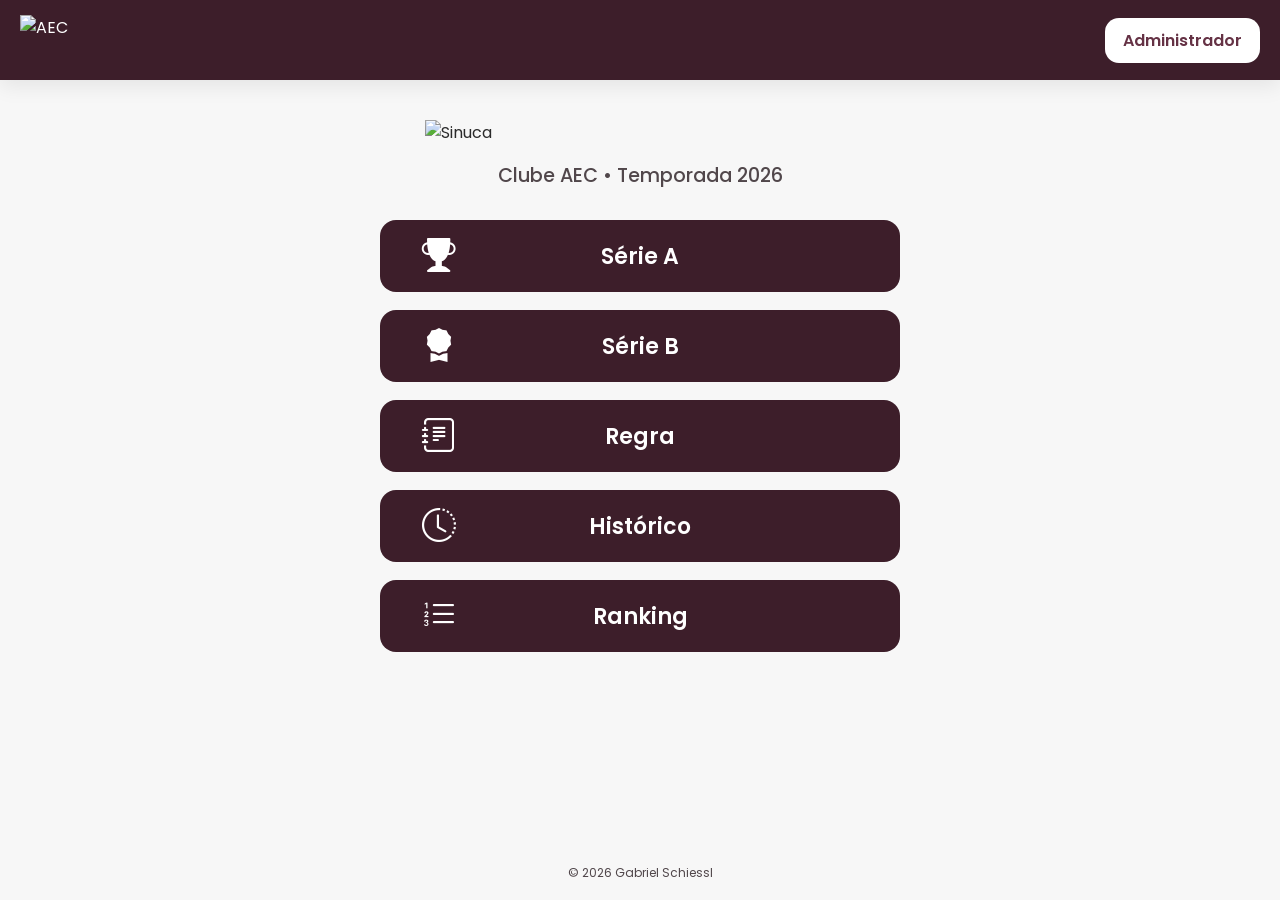
==== commit 3b869637: "Atualiza Site para PWA (Progressive Web App) e adiciona ícones para dispositivos Apple e Android." ====
--- a/index.html
+++ b/index.html
@@ -6,7 +6,15 @@
 
     <title>AEC Sinuca</title>
 
+    <meta name="application-name" content="AEC Sinuca" />
+    <meta name="theme-color" content="#3d1e2a" />
+    <meta name="apple-mobile-web-app-capable" content="yes" />
+    <meta name="apple-mobile-web-app-status-bar-style" content="black-translucent" />
+    <meta name="apple-mobile-web-app-title" content="AEC Sinuca" />
+
+    <link rel="manifest" href="manifest.webmanifest" />
     <link rel="icon" href="assets/icons/favicon.ico" />
+    <link rel="apple-touch-icon" href="assets/icons/apple-touch-icon.png" />
     <script>
       const routeParams = new URLSearchParams(window.location.search);
       const restoredRoute = routeParams.get("route");
--- a/css/variables.css
+++ b/css/variables.css
@@ -2,16 +2,11 @@
   /* Paleta */
 
   --primary: #653245;
-  --primary-dark: #522838;
   --primary-light: #815264;
-  --primary-extralight: #d9a6b3;
   --background: #f7f7f7;
   --surface: #ffffff;
 
   --text: #2b2b2b;
-  --text-light: #666666;
-
-  --border: #e6e6e6;
 
   /* Layout */
 
@@ -25,9 +20,7 @@
 
   /* Espaçamentos */
 
-  --spacing-sm: 12px;
   --spacing-md: 20px;
-  --spacing-lg: 40px;
   --hero-top-spacing: 60px;
 
   /* Largura máxima dos botões */
--- a/css/style.css
+++ b/css/style.css
@@ -12,6 +12,12 @@
 
     text-size-adjust:100%;
 
+}
+
+html.is-resetting-page-scroll,
+html.is-resetting-page-scroll body,
+html.is-resetting-page-scroll #app {
+    overflow-anchor:none;
 }
 
 body{
--- a/css/components.css
+++ b/css/components.css
@@ -248,40 +248,6 @@
   flex: 1;
   height: 2px;
   background: var(--border);
-}
-
-.section-heading-actions { max-width:980px; margin:auto; display:flex; align-items:center; gap:14px; }
-.section-heading-actions .section-heading-title { min-width:0; flex:1; }
-.pdf-export-button { min-height:38px; padding:8px 13px; display:inline-flex; align-items:center; justify-content:center; gap:7px; white-space:nowrap; font-size:.78rem; }
-.history-export-toolbar { margin:18px 0 4px; display:flex; justify-content:flex-end; }
-.pdf-export-root { display:none; }
-.pdf-export-root.is-preparing { position:fixed; top:0; left:-100000px; z-index:-1; display:block; width:max-content; max-width:none; visibility:hidden; }
-.pdf-export-root.is-preparing .pdf-export-content,.pdf-export-root.is-preparing table { width:max-content; max-width:none; }
-
-@media (max-width: 480px) {
-  .section-heading-actions { align-items:stretch; flex-direction:column; }
-  .section-heading-actions .pdf-export-button,.history-export-toolbar .pdf-export-button { width:100%; }
-  .history-export-toolbar { justify-content:stretch; }
-}
-
-@media print {
-  html,body { width:auto !important; min-width:0 !important; height:auto !important; overflow:visible !important; background:#10070b !important; }
-  body > :not(.pdf-export-root) { display:none !important; }
-  .pdf-export-root { box-sizing:border-box; display:block !important; color:#f1edee; background:#10070b; print-color-adjust:exact; -webkit-print-color-adjust:exact; }
-  .pdf-export-header { margin:0 0 8mm; padding:0 0 4mm; border-bottom:2px solid #7d5161; }
-  .pdf-export-header h1 { margin:0; color:#f1edee; font-family:"Barlow Condensed",sans-serif; font-size:18pt; }
-  .pdf-export-header p { margin:2mm 0 0; color:#b197a0; font-size:9pt; }
-  .pdf-export-content { width:100%; }
-  .pdf-export-content .round-group { width:100%; margin:0 0 6mm; padding:5mm; overflow:visible; box-shadow:none; break-inside:auto; page-break-inside:auto; }
-  .pdf-export-content .round-header { break-after:avoid; page-break-after:avoid; }
-  .pdf-export-content .match-card { break-inside:avoid; page-break-inside:avoid; box-shadow:none; }
-  .pdf-export-content table { width:100% !important; min-width:0 !important; table-layout:auto; font-size:8pt; }
-  .pdf-export-content th,.pdf-export-content td { position:static !important; min-width:0 !important; width:auto !important; padding:2.2mm 2mm !important; }
-  .pdf-export-content th::after,.pdf-export-content td::after { display:none !important; }
-  .pdf-export-results table { table-layout:fixed; font-size:6.5pt; }
-  .pdf-export-results th,.pdf-export-results td { padding:1.5mm .8mm !important; }
-  .pdf-export-results .results-player { width:25mm !important; max-width:25mm !important; white-space:normal; }
-  .pdf-export-results .result-marker { width:6mm; height:6mm; border-radius:1.5mm; font-size:6pt; }
 }
 
 .player {
@@ -1012,7 +978,7 @@
   width: 100%;
 }
 
-.admin-management-tabs { margin-top:22px; display:grid; grid-template-columns:repeat(4,minmax(0,1fr)); border-bottom:1px solid var(--border); }
+.admin-management-tabs { margin-top:22px; display:grid; grid-template-columns:repeat(5,minmax(0,1fr)); border-bottom:1px solid var(--border); }
 .admin-management-tabs button { min-height:46px; border:0; border-bottom:2px solid transparent; background:transparent; color:var(--text-muted); font:inherit; font-weight:700; cursor:pointer; }
 .admin-management-tabs button.active { border-bottom-color:var(--tab-accent); color:var(--tab-accent); background:rgba(145,45,62,.08); }
 [data-admin-tool-section][hidden] { display:none !important; }
@@ -1021,6 +987,59 @@
 .admin-participants-module { margin-top:26px; padding-top:22px; border-top:1px solid var(--border); }
 .admin-players-module { margin-top:26px; padding-top:22px; border-top:1px solid var(--border); }
 .admin-seasons-module { margin-top:26px; padding-top:22px; border-top:1px solid var(--border); }
+.admin-ranking-reference { margin:14px 0; padding:13px; display:grid; grid-template-columns:minmax(0,1fr) minmax(170px,auto) auto; align-items:end; gap:10px; border:1px solid var(--border); border-radius:10px; background:var(--group-bg); }
+.admin-ranking-reference > div { display:flex; flex-direction:column; gap:2px; }
+.admin-ranking-reference span { color:var(--text-muted); font-size:.7rem; }
+
+/* Ranking das cinco temporadas mais recentes da Série A */
+.ranking-page { min-height:calc(100vh - var(--header-height)); padding:34px 20px 0; background:var(--page-bg); }
+.ranking-panel { width:min(1180px,100%); margin:0 auto; }
+.ranking-heading { display:flex; align-items:center; justify-content:space-between; gap:24px; margin-bottom:22px; padding:26px 30px; border:1px solid var(--border); border-radius:16px; background:var(--panel-bg); box-shadow:var(--shadow); }
+.ranking-heading h1 { margin:5px 0 4px; color:white; font-size:clamp(1.65rem,3vw,2.35rem); }
+.ranking-heading p { margin:0; color:var(--text-muted); }
+.ranking-kicker { color:var(--accent); font-size:.78rem; font-weight:800; letter-spacing:.08em; text-transform:uppercase; }
+.ranking-period { flex:0 0 auto; min-width:190px; padding:14px 18px; border:1px solid var(--border); border-radius:12px; background:var(--surface-darkest); text-align:center; }
+.ranking-period small,.ranking-period span { display:block; color:var(--text-muted); font-size:.65rem; }
+.ranking-period strong { display:block; margin:2px 0; color:white; font-size:1.15rem; }
+.ranking-table-scroll { overflow-x:auto; padding:24px; border:1px solid var(--border); border-radius:12px; background:var(--panel-bg); box-shadow:var(--shadow); scrollbar-color:var(--accent) var(--surface-darkest); }
+.ranking-table { width:100%; min-width:820px; border-collapse:collapse; }
+.ranking-table th,.ranking-table td { padding:13px 14px; border-bottom:1px solid var(--border); background:var(--group-bg); text-align:center; }
+.ranking-table th { color:var(--text-muted); background:var(--surface-darkest); font-size:.7rem; letter-spacing:.04em; text-transform:uppercase; }
+.ranking-sticky-header { position:fixed; z-index:90; display:none; overflow:hidden; box-sizing:border-box; border:0; border-radius:0; box-shadow:var(--shadow); pointer-events:none; }
+.ranking-sticky-header.is-visible { display:block; }
+.ranking-sticky-header .ranking-table { table-layout:fixed; transform:translateX(0); }
+.ranking-sticky-header .ranking-table th { box-sizing:border-box; }
+.ranking-table tbody tr:last-child td { border-bottom:0; }
+.ranking-table tbody tr:hover td { background:rgba(255,255,255,.025); }
+.ranking-table th:nth-child(2),.ranking-table .ranking-player { width:1%; text-align:left; white-space:nowrap; }
+.ranking-table th:nth-child(3),.ranking-table .ranking-total { width:1%; white-space:nowrap; }
+.ranking-position { color:white; font-weight:800; white-space:nowrap; }
+.ranking-player { color:white; font-weight:700; }
+.ranking-season-points strong { display:block; color:var(--text-muted); }
+.ranking-season-points small { display:block; margin-top:2px; color:var(--text-muted); font-size:.62rem; white-space:nowrap; }
+.ranking-season-points.has-points strong { color:white; }
+.ranking-total { color:var(--accent); font-size:1.05rem; font-weight:900; }
+.ranking-note { display:flex; gap:7px; margin:12px 2px 28px; color:var(--text-muted); font-size:.72rem; }
+.admin-spreadsheets-module { margin-top:26px; padding-top:22px; border-top:1px solid var(--border); }
+.admin-spreadsheet-config { display:grid; grid-template-columns:repeat(3,minmax(0,1fr)); gap:12px; }
+.admin-spreadsheet-config > label { min-width:0; display:flex; flex-direction:column; gap:5px; color:var(--text-muted); font-size:.75rem; }
+.admin-spreadsheet-config > label:last-child { grid-column:1/-1; }
+.admin-spreadsheet-fee { display:grid; grid-template-columns:minmax(0,1fr) auto; gap:8px; }
+.admin-spreadsheet-fee .admin-input { min-width:0; width:100%; }
+.admin-spreadsheet-actions { margin:14px 0 10px; display:flex; flex-wrap:wrap; gap:8px; }
+.admin-spreadsheet-groups { display:grid; gap:9px; }
+.admin-spreadsheet-group { overflow:hidden; border:1px solid var(--border); border-radius:10px; background:var(--group-bg); }
+.admin-spreadsheet-group summary { padding:12px 14px; display:flex; align-items:center; justify-content:space-between; gap:10px; color:var(--text-primary); font-weight:800; cursor:pointer; list-style:none; }
+.admin-spreadsheet-group summary::-webkit-details-marker { display:none; }
+.admin-spreadsheet-group summary > span { display:flex; align-items:center; gap:8px; }
+.admin-spreadsheet-group summary > span i { color:var(--tab-accent); }
+.admin-spreadsheet-group summary > i { transition:transform .18s ease; }
+.admin-spreadsheet-group[open] summary > i { transform:rotate(180deg); }
+.admin-spreadsheet-options { padding:0 12px 12px; display:grid; grid-template-columns:repeat(2,minmax(0,1fr)); gap:7px; }
+.admin-spreadsheet-options label { min-width:0; padding:10px 11px; display:flex; align-items:center; gap:9px; border:1px solid var(--border); border-radius:8px; color:var(--text-primary); font-size:.78rem; font-weight:700; cursor:pointer; }
+.admin-spreadsheet-options label:has(input:checked) { border-color:var(--tab-accent); background:rgba(145,45,62,.12); }
+.admin-spreadsheet-options label.is-disabled { opacity:.45; cursor:not-allowed; }
+.admin-spreadsheet-options input { flex:0 0 auto; accent-color:var(--tab-accent); }
 .admin-season-create { margin:14px 0; display:flex; align-items:end; gap:12px; }
 .admin-season-create label { flex:1; display:flex; flex-direction:column; gap:5px; color:var(--text-muted); font-size:.75rem; }
 .admin-season-create-legacy { margin-top:-6px; padding-top:14px; border-top:1px dashed var(--border); }
@@ -1052,13 +1071,17 @@
 .admin-season-divisions section { min-width:0; padding:12px; border:1px solid var(--border); border-radius:10px; }
 .admin-season-divisions h3 { margin-bottom:10px; display:flex; justify-content:space-between; gap:8px; }
 .admin-season-divisions h3 small { color:var(--text-muted); font-size:.7rem; }
-.admin-season-participant { padding:6px 0; display:grid; grid-template-columns:28px minmax(0,1fr) auto; align-items:center; gap:7px; border-bottom:1px solid var(--border); }
-.admin-season-participant.has-tiebreak { grid-template-columns:28px minmax(0,1fr) 76px auto; }
+.admin-season-participant { padding:6px 0; display:grid; grid-template-columns:28px minmax(0,1fr) 62px; align-items:center; gap:7px; border-bottom:1px solid var(--border); }
+.admin-season-participant.has-remove { grid-template-columns:28px minmax(0,1fr) 62px auto; }
+.admin-season-participant.has-tiebreak { grid-template-columns:28px minmax(0,1fr) 76px 62px; }
+.admin-season-participant.has-tiebreak.has-remove { grid-template-columns:28px minmax(0,1fr) 76px 62px auto; }
 .admin-season-participant > span { font-weight:800; text-align:center; }
 .admin-season-participant .btn { min-width:38px; padding:8px; }
 .admin-season-tiebreak { min-width:0; display:flex; flex-direction:column; gap:2px; }
 .admin-season-tiebreak > span { color:var(--text-muted); font-size:.55rem; font-weight:700; text-align:center; }
 .admin-season-tiebreak .admin-input { width:100%; min-width:0; padding:6px; text-align:center; }
+.admin-season-wo,.admin-participant-wo { min-height:40px; display:flex !important; align-items:center; justify-content:center; flex-direction:row !important; gap:6px !important; color:var(--text-muted); font-size:.72rem; font-weight:800; cursor:pointer; }
+.admin-season-wo input,.admin-participant-wo input { width:17px; height:17px; margin:0; accent-color:var(--tab-accent); cursor:pointer; }
 .admin-season-tiebreak-note { margin:10px 0; padding:9px 11px; border:1px solid var(--border); border-radius:10px; color:var(--text-muted); font-size:.68rem; line-height:1.45; }
 .admin-season-history-observation { grid-column:1/-1; color:var(--text-muted); font-size:.62rem; font-weight:700; }
 .admin-search-select-native { position:absolute !important; width:1px !important; height:1px !important; padding:0 !important; opacity:0 !important; pointer-events:none !important; }
@@ -1159,9 +1182,9 @@
 .admin-draw-preview p span:first-child { text-align:right; }
 .admin-draw-preview p span { overflow:hidden; text-overflow:ellipsis; white-space:nowrap; }
 .btn-admin-danger { background:#991b1b; }
-.admin-module-note { margin:-4px 0 16px; padding:10px 12px; border-radius:8px; background:rgba(255,255,255,.04); color:var(--text-muted); font-size:.78rem; line-height:1.45; }
+.admin-module-note { margin:10px 0 16px; padding:10px 12px; border-radius:8px; background:rgba(255,255,255,.04); color:var(--text-muted); font-size:.78rem; line-height:1.45; }
 .admin-participant-row { padding:11px 12px; display:grid; grid-template-columns:46px minmax(0,1fr); align-items:end; gap:12px; border-bottom:1px solid var(--border); background:var(--group-bg); }
-.admin-participant-row.has-tiebreak { grid-template-columns:46px minmax(0,1fr) 112px; }
+.admin-participant-row.has-tiebreak { grid-template-columns:46px minmax(0,1fr) 112px 72px; }
 .admin-participant-tiebreak .admin-input { width:100%; }
 .admin-participant-row:first-child { border-radius:10px 10px 0 0; }
 .admin-participant-row:last-child { border-bottom:0; border-radius:0 0 10px 10px; }
@@ -1258,12 +1281,22 @@
   .admin-match-controls { justify-content:center; flex-wrap:wrap; }
   .admin-participant-row.has-tiebreak { grid-template-columns:46px minmax(0,1fr); }
   .admin-participant-tiebreak { grid-column:2; }
+  .admin-participant-wo { grid-column:2; justify-content:flex-start; }
   .admin-round-heading { align-items:stretch; flex-direction:column; }
   .admin-round-date-controls label { min-width:0; flex:1; }
   .admin-round-date-controls .admin-input { width:100%; }
   .admin-player-row { grid-template-columns:repeat(2,minmax(0,1fr)); }
   .admin-player-identity { grid-column:1/-1; }
   .admin-management-tabs { grid-template-columns:repeat(2,minmax(0,1fr)); }
+  .admin-ranking-reference { grid-template-columns:1fr; align-items:stretch; }
+  .ranking-page { padding:20px 12px 0; }
+  .ranking-heading { align-items:stretch; flex-direction:column; padding:20px; }
+  .ranking-period { min-width:0; text-align:left; }
+  .ranking-period strong { font-size:1rem; }
+  .ranking-table-scroll { padding:12px; }
+  .ranking-table th,.ranking-table td { padding:11px 10px; }
+  .admin-spreadsheet-config { grid-template-columns:1fr; }
+  .admin-spreadsheet-config > label:last-child { grid-column:auto; }
   .admin-season-divisions { grid-template-columns:1fr; }
   .admin-season-round-list { grid-template-columns:1fr; }
   .admin-draw-preview { grid-template-columns:1fr; }
@@ -1272,6 +1305,12 @@
 @media (max-width: 420px) {
   .admin-round-date-controls { align-items:stretch; flex-direction:column; }
   .admin-round-date-controls .btn { width:100%; }
+}
+
+@media (max-width: 410px) {
+  .rules-tabs { gap:4px; }
+  .rules-tabs .tab-button { height:44px; padding:0 4px; gap:4px; font-size:13px; }
+  .rules-tabs .tab-button i { font-size:.9rem; }
 }
 
 .admin-footer {
@@ -1285,10 +1324,15 @@
   .admin-management-tabs button { padding:5px 2px; display:flex; flex-direction:column; align-items:center; justify-content:center; gap:2px; font-size:.7rem; }
   .admin-player-search .admin-input { font-size:16px; }
   .admin-player-row .admin-input,.admin-player-row .admin-select { font-size:16px; }
+  .admin-participant-tiebreak .admin-input,.admin-season-tiebreak .admin-input { font-size:16px; }
   .admin-player-combobox-control input { font-size:16px; }
   .admin-season-match-schedule .admin-input { font-size:16px; }
   .admin-season-round-schedule .admin-input { font-size:16px; }
   .admin-round-date-controls .admin-input { font-size:16px; }
+  .admin-spreadsheet-config .admin-input,.admin-spreadsheet-config .admin-select { font-size:16px; }
+  .admin-spreadsheet-fee { grid-template-columns:1fr; }
+  .admin-spreadsheet-options { grid-template-columns:1fr; }
+  .admin-spreadsheet-actions .btn { flex:1 1 100%; }
   .admin-player-row { grid-template-columns:1fr; }
   .admin-player-identity { grid-column:auto; }
   .admin-season-create,.admin-season-actions,.admin-season-editor-heading { align-items:stretch; flex-direction:column; }
@@ -1952,6 +1996,10 @@
   list-style-type: lower-alpha;
 }
 
+.rules-list .rules-commission-list {
+  list-style-type: decimal;
+}
+
 .rules-list ol ol {
   list-style-type: lower-roman;
 }
--- a/css/home.css
+++ b/css/home.css
@@ -61,7 +61,7 @@
 
   max-width: 90%;
 
-  margin-top: var(--hero-top-spacing);
+  /* margin-top: var(--hero-top-spacing); */
 
   margin-bottom: 16px;
 }
@@ -75,7 +75,7 @@
 
   font-weight: 500;
 
-  margin-bottom: 84px;
+  /* margin-bottom: 84px; */
 }
 
 footer {
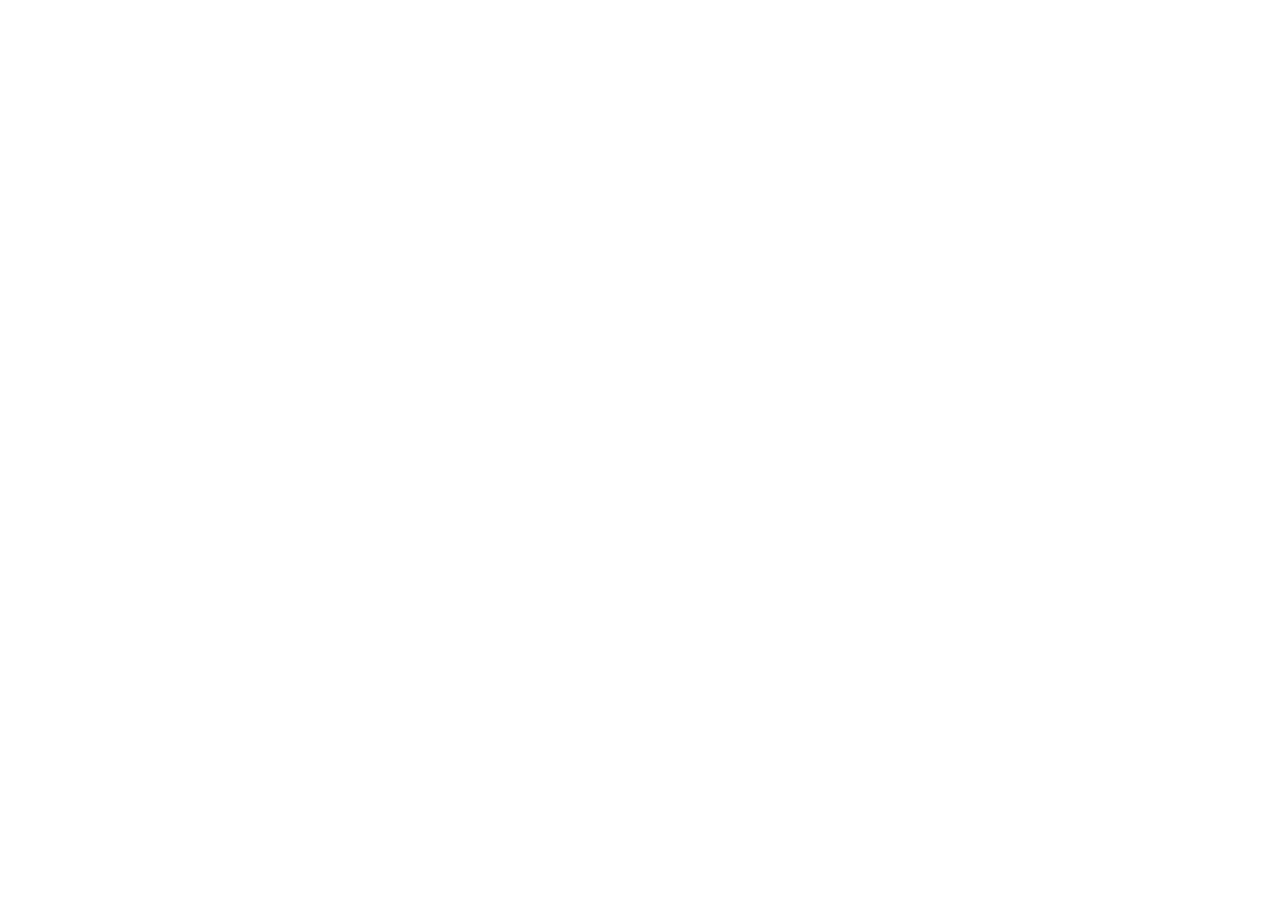
==== commit d26321a8: "Adiciona /placar/tv." ====
--- a/index.html
+++ b/index.html
@@ -23,6 +23,10 @@
         window.location.hostname === "localhost"
           ? ""
           : "/sinuca-aec";
+
+      const baseElement = document.createElement("base");
+      baseElement.href = `${basePath || ""}/`;
+      document.head.appendChild(baseElement);
 
       if (restoredRoute) {
         routeParams.delete("route");
--- a/css/components.css
+++ b/css/components.css
@@ -455,6 +455,91 @@
   width: 260px;
 }
 
+.filter-pending-toggle,
+.admin-pending-filter {
+  align-self: flex-end;
+  min-height: 42px;
+  padding: 0 14px;
+  display: inline-flex;
+  align-items: center;
+  justify-content: center;
+  gap: 8px;
+  border: 1px solid var(--border);
+  border-radius: 9px;
+  background: var(--group-bg);
+  color: var(--text-muted);
+  font-size: 0.78rem;
+  font-weight: 700;
+  cursor: pointer;
+}
+
+.filter-pending-toggle input,
+.admin-pending-filter input {
+  width: 16px;
+  height: 16px;
+  margin: 0;
+  flex: 0 0 auto;
+  accent-color: var(--tab-accent);
+}
+
+.filter-pending-toggle span,
+.admin-pending-filter span {
+  display: inline-flex;
+  align-items: center;
+  justify-content: center;
+  gap: 7px;
+  white-space: nowrap;
+}
+
+.filter-pending-toggle:has(input:checked),
+.admin-pending-filter:has(input:checked) {
+  border-color: var(--tab-accent);
+  color: var(--text-primary);
+  background: color-mix(in srgb, var(--tab-accent) 12%, var(--group-bg));
+}
+
+.round-filter-empty {
+  margin: 0 0 25px;
+  padding: 28px 16px;
+  border: 1px dashed var(--border);
+  border-radius: 10px;
+  color: var(--text-muted);
+  text-align: center;
+}
+
+.round-filter-empty[hidden] { display: none !important; }
+.round-filter-empty i { display: block; margin-bottom: 6px; font-size: 1.6rem; }
+
+.back-to-top {
+  position: fixed;
+  z-index: 1200;
+  right: max(16px, env(safe-area-inset-right));
+  bottom: max(18px, calc(env(safe-area-inset-bottom) + 12px));
+  width: 46px;
+  height: 46px;
+  padding: 0;
+  display: grid;
+  place-items: center;
+  border: 1px solid var(--border-highlight);
+  border-radius: 50%;
+  background: var(--panel-bg);
+  color: var(--text-primary);
+  box-shadow: 0 8px 24px rgba(0, 0, 0, 0.35);
+  font-size: 1.25rem;
+  cursor: pointer;
+  transition: border-color 0.2s ease, background-color 0.2s ease, transform 0.2s ease;
+}
+
+.back-to-top:hover,
+.back-to-top:focus-visible {
+  border-color: var(--tab-accent);
+  background: var(--surface-darkest);
+  outline: none;
+  transform: translateY(-2px);
+}
+
+.back-to-top[hidden] { display: none !important; }
+
 .filter-title {
   display: flex;
 
@@ -601,6 +686,299 @@
   overflow-x: auto;
   border: 1px solid var(--border);
   border-radius: 10px;
+}
+
+@media (hover: hover) and (pointer: fine) {
+  [data-horizontal-drag].is-horizontally-draggable { cursor:grab; }
+  [data-horizontal-drag].is-dragging { cursor:grabbing; user-select:none; }
+}
+
+/* Placar autônomo da Regra Brasileira */
+.scorekeeper-page {
+  min-height:calc(100vh - var(--header-height));
+  padding:32px 18px 0;
+  background:var(--page-bg);
+}
+
+.scorekeeper-shell {
+  width:min(760px,100%);
+  margin:0 auto 34px;
+  padding:28px;
+  border:1px solid var(--border);
+  border-radius:16px;
+  background:var(--panel-bg);
+  box-shadow:var(--shadow);
+}
+
+.scorekeeper-heading { margin-bottom:24px; text-align:center; }
+.scorekeeper-heading h1 { margin:5px 0 4px; color:white; font-size:clamp(1.75rem,5vw,2.4rem); }
+.scorekeeper-heading p { margin:0; color:var(--text-muted); }
+.scorekeeper-kicker { color:var(--tab-accent); font-size:.76rem; font-weight:800; letter-spacing:.08em; text-transform:uppercase; }
+
+.scorekeeper-player {
+  padding:20px;
+  border:1px solid var(--border);
+  border-radius:14px;
+  background:var(--group-bg);
+}
+
+.scorekeeper-player-header { display:flex; align-items:center; justify-content:space-between; gap:18px; margin-bottom:18px; }
+.scorekeeper-player-header > label { min-width:0; overflow-wrap:anywhere; color:white; font-size:1.18rem; font-weight:800; }
+.scorekeeper-points-field { flex:0 0 auto; display:grid; grid-template-columns:42px 82px 42px; overflow:hidden; border:1px solid var(--border-highlight); border-radius:11px; background:var(--surface-darkest); }
+.scorekeeper-points-field button { display:grid; place-items:center; min-height:48px; padding:0; border:0; background:transparent; color:var(--text-muted); font-size:1.15rem; cursor:pointer; }
+.scorekeeper-points-field button:hover { color:white; background:rgba(255,255,255,.05); }
+.scorekeeper-points-field input { min-width:0; width:100%; padding:6px; border:0; border-right:1px solid var(--border); border-left:1px solid var(--border); outline:0; background:transparent; color:white; font:800 1.5rem/1 "Poppins",sans-serif; text-align:center; appearance:textfield; }
+.scorekeeper-points-field input::-webkit-inner-spin-button { appearance:none; }
+
+.scorekeeper-balls { display:grid; grid-template-columns:repeat(4,minmax(0,1fr)); gap:10px; }
+.scorekeeper-ball-button { min-width:0; min-height:64px; display:flex; align-items:center; justify-content:center; gap:9px; padding:10px; border:1px solid var(--border); border-radius:11px; background:var(--surface-darkest); color:white; font:700 1rem "Poppins",sans-serif; cursor:pointer; transition:transform var(--transition),border-color var(--transition),background var(--transition); }
+.scorekeeper-ball-button img { width:34px; height:34px; object-fit:contain; }
+.scorekeeper-ball-button:hover { border-color:var(--border-highlight); background:var(--accent); transform:translateY(-1px); }
+.scorekeeper-ball-button:active { transform:scale(.97); }
+.scorekeeper-penalty-button i { display:grid; place-items:center; width:34px; height:34px; border-radius:50%; background:#f1edee; color:var(--surface-black); font-size:1.05rem; }
+
+.scorekeeper-summary { margin:18px 0; padding:20px; border:1px solid var(--border-highlight); border-radius:14px; background:var(--surface-darkest); }
+.scorekeeper-difference { display:flex; align-items:center; justify-content:space-between; gap:18px; color:var(--text-muted); }
+.scorekeeper-difference strong { color:white; font-size:1.05rem; text-align:right; }
+.scorekeeper-actions { display:grid; grid-template-columns:1fr 1fr; gap:10px; margin:18px 0; }
+.scorekeeper-actions .btn { width:100%; min-height:48px; }
+.scorekeeper-match-score { display:flex; align-items:center; justify-content:center; gap:14px; padding-top:17px; border-top:1px solid var(--border); color:var(--text-muted); }
+.scorekeeper-match-score span { margin-right:4px; font-weight:600; }
+.scorekeeper-match-score strong { display:grid; place-items:center; min-width:48px; height:48px; border:1px solid var(--border); border-radius:10px; background:var(--panel-bg); color:white; font-size:1.35rem; }
+.scorekeeper-match-score i { color:var(--text-muted); font-style:normal; font-weight:800; }
+
+.scorekeeper-reference { margin-top:20px; padding:20px; border:1px solid var(--border); border-radius:14px; background:var(--group-bg); }
+.scorekeeper-reference h2 { margin:0 0 12px; color:white; font-size:1rem; }
+.scorekeeper-reference-row { display:grid; grid-template-columns:34px 1fr; align-items:center; gap:12px; padding:11px 0; border-top:1px solid var(--border); }
+.scorekeeper-reference-row img { width:30px; height:30px; }
+.scorekeeper-reference-row div { min-width:0; display:flex; flex-direction:column; gap:2px; }
+.scorekeeper-reference-row strong { color:white; font-size:.9rem; }
+.scorekeeper-reference-row span { color:var(--text-muted); font-size:.72rem; line-height:1.45; }
+
+.scorekeeper-tools { display:grid; grid-template-columns:repeat(4,minmax(0,1fr)); gap:10px; margin-top:20px; }
+.scorekeeper-tool { min-width:0; min-height:76px; display:flex; flex-direction:column; align-items:center; justify-content:center; gap:7px; padding:10px 6px; border:1px solid var(--border); border-radius:11px; background:var(--surface-darkest); color:var(--text-primary); font:600 .76rem "Poppins",sans-serif; cursor:pointer; transition:border-color var(--transition),background var(--transition); }
+.scorekeeper-tool i { color:var(--tab-accent); font-size:1.2rem; }
+.scorekeeper-tool:hover { border-color:var(--border-highlight); background:var(--accent); }
+
+.scorekeeper-modal-backdrop { position:fixed; z-index:1000; inset:0; display:grid; place-items:center; overflow-y:auto; padding:18px; background:rgba(10,3,6,.82); backdrop-filter:blur(5px); }
+.scorekeeper-modal { box-sizing:border-box; width:min(520px,100%); max-height:calc(100dvh - 36px); overflow-y:auto; padding:28px; border:1px solid var(--border-highlight); border-radius:16px; background:var(--panel-bg); box-shadow:0 20px 70px rgba(0,0,0,.5); color:var(--text-primary); text-align:center; }
+.scorekeeper-modal h2 { margin:10px 0 7px; color:white; font-size:1.55rem; }
+.scorekeeper-modal > p { margin:0 auto 20px; color:var(--text-muted); line-height:1.55; }
+.scorekeeper-modal-icon { display:grid; place-items:center; width:54px; height:54px; margin:0 auto; border-radius:50%; background:rgba(171,41,89,.14); color:var(--tab-accent); font-size:1.55rem; }
+.scorekeeper-modal-icon.is-warning { color:#d75378; }
+.scorekeeper-modal-actions { display:flex; justify-content:center; gap:10px; margin-top:22px; }
+.scorekeeper-modal-actions .btn { min-width:130px; }
+.scorekeeper-name-fields { display:grid; gap:13px; margin-top:20px; text-align:left; }
+.scorekeeper-name-fields label { display:grid; gap:6px; color:var(--text-muted); font-size:.75rem; font-weight:600; }
+.scorekeeper-name-fields input { box-sizing:border-box; width:100%; min-height:48px; padding:11px 13px; border:1px solid var(--border); border-radius:9px; outline:0; background:var(--surface-darkest); color:white; font:400 1rem "Poppins",sans-serif; }
+.scorekeeper-name-fields input:focus { border-color:var(--tab-accent); }
+.scorekeeper-ball-legend { display:grid; grid-template-columns:1fr 1fr; gap:7px 14px; margin:20px 0; text-align:left; }
+.scorekeeper-ball-legend div { display:grid; grid-template-columns:28px 1fr auto; align-items:center; gap:8px; padding:8px; border-bottom:1px solid var(--border); }
+.scorekeeper-ball-legend img { width:26px; height:26px; }
+.scorekeeper-ball-legend span { color:white; font-size:.82rem; }
+.scorekeeper-ball-legend strong { color:var(--text-muted); font-size:.7rem; }
+.scorekeeper-table-map { display:block; width:min(230px,72%); max-height:330px; margin:18px auto 10px; object-fit:contain; }
+.scorekeeper-table-size { font-size:.75rem; }
+.scorekeeper-final-score { margin:18px 0; color:white; font-size:2rem; font-weight:900; }
+.scorekeeper-final-score i { padding:0 12px; color:var(--text-muted); font-style:normal; }
+.scorekeeper-history { padding:16px; border:1px solid var(--border); border-radius:11px; background:var(--surface-darkest); text-align:left; }
+.scorekeeper-history h3 { margin:0 0 10px; color:white; font-size:.9rem; }
+.scorekeeper-history ol { margin:0; padding-left:22px; }
+.scorekeeper-history li { padding:7px 0; color:var(--text-primary); font-size:.78rem; }
+.scorekeeper-history li small { display:block; color:var(--text-muted); }
+.scorekeeper-history p { margin:0; color:var(--text-muted); font-size:.8rem; }
+
+/* Placar em tela ampla, operado integralmente pelo teclado */
+.scorekeeper-tv-page {
+  box-sizing:border-box;
+  min-height:calc(100dvh - var(--header-height));
+  display:grid;
+  place-items:center;
+  padding:clamp(18px,3vw,44px);
+  background:var(--page-bg);
+}
+
+.scorekeeper-tv-shell {
+  box-sizing:border-box;
+  width:min(1500px,100%);
+  padding:clamp(18px,2.8vw,44px);
+  border:1px solid var(--border);
+  border-radius:20px;
+  background:var(--panel-bg);
+  box-shadow:var(--shadow);
+}
+
+.scorekeeper-tv-board {
+  display:grid;
+  grid-template-columns:minmax(0,1fr) minmax(260px,.48fr) minmax(0,1fr);
+  align-items:stretch;
+  gap:clamp(18px,3vw,54px);
+}
+
+.scorekeeper-tv-player {
+  min-width:0;
+  min-height:clamp(370px,60vh,680px);
+  display:flex;
+  flex-direction:column;
+  align-items:center;
+  justify-content:center;
+  padding:clamp(20px,3vw,54px);
+  border:2px solid var(--border);
+  border-radius:18px;
+  background:var(--group-bg);
+  text-align:center;
+  transition:border-color var(--transition),box-shadow var(--transition),background var(--transition);
+}
+
+.scorekeeper-tv-player.is-active {
+  border-color:var(--tab-accent);
+  background:linear-gradient(180deg,rgba(171,41,89,.1),transparent 42%),var(--group-bg);
+  box-shadow:0 0 0 4px rgba(171,41,89,.12);
+}
+
+.scorekeeper-tv-break {
+  min-height:28px;
+  display:flex;
+  align-items:center;
+  gap:6px;
+  margin-bottom:clamp(12px,2vh,24px);
+  color:transparent;
+  font-size:clamp(.78rem,1.2vw,1rem);
+  font-weight:800;
+  letter-spacing:.12em;
+  text-transform:uppercase;
+}
+
+.scorekeeper-tv-player.is-active .scorekeeper-tv-break { color:var(--tab-accent); }
+.scorekeeper-tv-player h1 {
+  max-width:100%;
+  margin:0;
+  overflow-wrap:anywhere;
+  color:white;
+  font-size:clamp(1.8rem,3.5vw,4.1rem);
+  line-height:1.08;
+}
+.scorekeeper-tv-points {
+  margin-top:clamp(22px,4vh,48px);
+  color:white;
+  font-size:clamp(7rem,15vw,15rem);
+  font-weight:900;
+  line-height:.8;
+  font-variant-numeric:tabular-nums;
+}
+
+.scorekeeper-tv-summary {
+  min-width:0;
+  display:flex;
+  flex-direction:column;
+  align-items:center;
+  justify-content:center;
+  gap:clamp(22px,4vh,44px);
+  text-align:center;
+}
+.scorekeeper-tv-summary span {
+  display:block;
+  margin-bottom:10px;
+  color:var(--text-muted);
+  font-size:clamp(.85rem,1.2vw,1.05rem);
+  font-weight:700;
+  letter-spacing:.08em;
+  text-transform:uppercase;
+}
+.scorekeeper-tv-difference strong {
+  display:block;
+  max-width:100%;
+  color:white;
+  font-size:clamp(1.35rem,2.35vw,2.5rem);
+  line-height:1.15;
+  white-space:nowrap;
+}
+.scorekeeper-tv-stroke-score { width:100%; }
+.scorekeeper-tv-stroke-score strong {
+  display:grid;
+  place-items:center;
+  box-sizing:border-box;
+  width:100%;
+  height:clamp(72px,8vw,112px);
+  margin:auto;
+  border:1px solid var(--border-highlight);
+  border-radius:14px;
+  background:var(--surface-darkest);
+  color:white;
+  font-size:clamp(2.2rem,4.5vw,4.8rem);
+  font-variant-numeric:tabular-nums;
+}
+.scorekeeper-tv-match-score { width:100%; }
+.scorekeeper-tv-match-score > div { width:100%; display:grid; grid-template-columns:minmax(0,1fr) auto minmax(0,1fr); align-items:center; gap:clamp(12px,1.8vw,26px); }
+.scorekeeper-tv-match-score strong {
+  display:grid;
+  place-items:center;
+  box-sizing:border-box;
+  width:100%;
+  min-width:0;
+  height:clamp(62px,7vw,96px);
+  border:1px solid var(--border-highlight);
+  border-radius:14px;
+  background:var(--surface-darkest);
+  color:white;
+  font-size:clamp(1.7rem,3vw,3.1rem);
+  font-variant-numeric:tabular-nums;
+}
+.scorekeeper-tv-match-score i { color:var(--text-muted); font-size:clamp(1.35rem,2vw,2.2rem); font-style:normal; font-weight:900; }
+.scorekeeper-tv-help-hint { margin:clamp(18px,2.5vw,32px) 0 0; color:var(--text-muted); font-size:clamp(.82rem,1.2vw,1rem); text-align:center; }
+.scorekeeper-tv-page kbd,
+.scorekeeper-modal kbd { display:inline-grid; place-items:center; min-width:28px; min-height:27px; padding:2px 7px; border:1px solid var(--border-highlight); border-radius:6px; background:var(--surface-darkest); color:white; font:700 .82rem "Poppins",sans-serif; box-shadow:inset 0 -2px rgba(255,255,255,.05); }
+.scorekeeper-tv-key-list { margin:22px 0 0; }
+.scorekeeper-tv-key-list > div { display:grid; grid-template-columns:120px 1fr; align-items:center; gap:14px; padding:11px 0; border-top:1px solid var(--border); text-align:left; }
+.scorekeeper-tv-key-list dt { text-align:center; }
+.scorekeeper-tv-key-list dd { margin:0; color:var(--text-primary); font-size:.84rem; }
+.scorekeeper-tv-help-close { margin:20px 0 0 !important; font-size:.78rem; }
+
+@media (max-width:900px) {
+  .scorekeeper-tv-board { grid-template-columns:minmax(0,1fr) minmax(180px,.42fr) minmax(0,1fr); gap:14px; }
+  .scorekeeper-tv-player { min-height:330px; padding:18px 12px; }
+  .scorekeeper-tv-summary { gap:34px; }
+}
+
+@media (max-width:680px) {
+  .scorekeeper-tv-page { padding:12px 8px; }
+  .scorekeeper-tv-shell { padding:12px; border-radius:14px; }
+  .scorekeeper-tv-board { grid-template-columns:1fr 110px 1fr; gap:8px; }
+  .scorekeeper-tv-player { min-height:260px; border-radius:12px; }
+  .scorekeeper-tv-player h1 { font-size:clamp(1rem,5vw,1.55rem); }
+  .scorekeeper-tv-points { font-size:clamp(4rem,18vw,7rem); }
+  .scorekeeper-tv-summary span { font-size:.62rem; }
+  .scorekeeper-tv-difference strong { font-size:clamp(.9rem,3.5vw,1.25rem); }
+  .scorekeeper-tv-stroke-score strong { height:52px; border-radius:8px; font-size:1.65rem; }
+  .scorekeeper-tv-match-score > div { gap:6px; }
+  .scorekeeper-tv-match-score strong { min-width:38px; height:38px; border-radius:8px; font-size:1.15rem; }
+  .scorekeeper-tv-match-score i { font-size:1rem; }
+  .scorekeeper-tv-break { min-height:20px; font-size:.58rem; }
+  .scorekeeper-tv-key-list > div { grid-template-columns:92px 1fr; }
+}
+
+@media (max-width:600px) {
+  .scorekeeper-page { padding:20px 12px 0; }
+  .scorekeeper-shell { padding:16px; border-radius:13px; }
+  .scorekeeper-heading { margin-bottom:18px; }
+  .scorekeeper-heading p { font-size:.86rem; }
+  .scorekeeper-player { padding:14px; }
+  .scorekeeper-player-header { align-items:flex-start; flex-direction:column; gap:10px; }
+  .scorekeeper-points-field { width:100%; grid-template-columns:46px 1fr 46px; }
+  .scorekeeper-balls { grid-template-columns:repeat(2,minmax(0,1fr)); }
+  .scorekeeper-actions { grid-template-columns:1fr; }
+  .scorekeeper-tools { grid-template-columns:1fr 1fr; }
+}
+
+@media (max-width:380px) {
+  .scorekeeper-page { padding-inline:8px; }
+  .scorekeeper-shell { padding:12px; }
+  .scorekeeper-ball-button { min-height:58px; }
+  .scorekeeper-reference { padding:14px; }
+  .scorekeeper-modal { padding:22px 16px; }
+  .scorekeeper-modal-actions { flex-direction:column; }
+  .scorekeeper-modal-actions .btn { width:100%; }
+  .scorekeeper-ball-legend { grid-template-columns:1fr; }
 }
 
 .stats-table {
@@ -1001,7 +1379,12 @@
 .ranking-period { flex:0 0 auto; min-width:190px; padding:14px 18px; border:1px solid var(--border); border-radius:12px; background:var(--surface-darkest); text-align:center; }
 .ranking-period small,.ranking-period span { display:block; color:var(--text-muted); font-size:.65rem; }
 .ranking-period strong { display:block; margin:2px 0; color:white; font-size:1.15rem; }
-.ranking-table-scroll { overflow-x:auto; padding:24px; border:1px solid var(--border); border-radius:12px; background:var(--panel-bg); box-shadow:var(--shadow); scrollbar-color:var(--accent) var(--surface-darkest); }
+.ranking-table-card { padding:24px; border:1px solid var(--border); border-radius:12px; background:var(--panel-bg); box-shadow:var(--shadow); }
+.ranking-table-scroll { overflow-x:auto; scrollbar-color:var(--accent) var(--surface-darkest); }
+.horizontal-swipe-hint { display:none; align-items:center; justify-content:center; gap:10px; margin:0 0 12px; color:var(--text-muted); font-size:1rem; font-weight:700; text-align:center; }
+.horizontal-swipe-arrow { width:28px; height:18px; flex:0 0 auto; overflow:visible; fill:none; stroke:currentColor; stroke-width:1.8; stroke-linecap:round; stroke-linejoin:round; }
+.horizontal-swipe-arrow.is-right { transform:scaleX(-1); }
+.horizontal-swipe-hint--results { display:flex; }
 .ranking-table { width:100%; min-width:820px; border-collapse:collapse; }
 .ranking-table th,.ranking-table td { padding:13px 14px; border-bottom:1px solid var(--border); background:var(--group-bg); text-align:center; }
 .ranking-table th { color:var(--text-muted); background:var(--surface-darkest); font-size:.7rem; letter-spacing:.04em; text-transform:uppercase; }
@@ -1216,6 +1599,7 @@
 .admin-module-heading label { display:flex; flex-direction:column; gap:5px; color:var(--text-muted); font-size:.75rem; }
 .admin-select { min-height:40px; padding:7px 32px 7px 10px; border:1px solid var(--border); border-radius:8px; background-color:var(--group-bg); color:var(--text-primary); }
 .admin-match-filters { display:flex; gap:12px; margin-bottom:18px; }
+.admin-pending-filter { flex:0 0 auto; }
 .admin-match-filter { min-width:0; flex:1; display:flex; flex-direction:column; gap:6px; }
 .admin-match-filter > span { color:var(--text-muted); font-size:.78rem; font-weight:700; }
 .admin-match-filter .admin-select { width:100%; }
@@ -1293,7 +1677,7 @@
   .ranking-heading { align-items:stretch; flex-direction:column; padding:20px; }
   .ranking-period { min-width:0; text-align:left; }
   .ranking-period strong { font-size:1rem; }
-  .ranking-table-scroll { padding:12px; }
+  .ranking-table-card { padding:12px; }
   .ranking-table th,.ranking-table td { padding:11px 10px; }
   .admin-spreadsheet-config { grid-template-columns:1fr; }
   .admin-spreadsheet-config > label:last-child { grid-column:auto; }
@@ -1305,6 +1689,14 @@
 @media (max-width: 420px) {
   .admin-round-date-controls { align-items:stretch; flex-direction:column; }
   .admin-round-date-controls .btn { width:100%; }
+}
+
+@media (max-width: 907px) and (hover: none) and (pointer: coarse) {
+  .horizontal-swipe-hint--ranking { display:flex; }
+}
+
+@media (max-width: 388px) {
+  .horizontal-swipe-hint--classification { display:flex; }
 }
 
 @media (max-width: 410px) {
@@ -1666,6 +2058,9 @@
 }
 
 @media (max-width: 680px) {
+  .admin-match-filters-matches { flex-wrap:wrap; }
+  .admin-match-filters-matches .admin-pending-filter { width:100%; box-sizing:border-box; }
+
   .round-header {
     display: flex;
     align-items: flex-start;
@@ -1790,7 +2185,7 @@
     flex-direction: row;
     align-items: flex-start;
     gap: 10px;
-    flex-wrap: nowrap;
+    flex-wrap: wrap;
   }
 
   .filter-group {
@@ -1799,6 +2194,11 @@
     width: auto;
   }
 
+  .filter-pending-toggle {
+    width: 100%;
+    box-sizing: border-box;
+  }
+
   .filter-title {
     min-height: 38px;
     font-size: 12px;
@@ -1843,6 +2243,11 @@
     flex: 1;
     min-width: 0;
     width: auto;
+  }
+
+  .filter-pending-toggle {
+    width: 100%;
+    box-sizing: border-box;
   }
 
   .filter-title {
